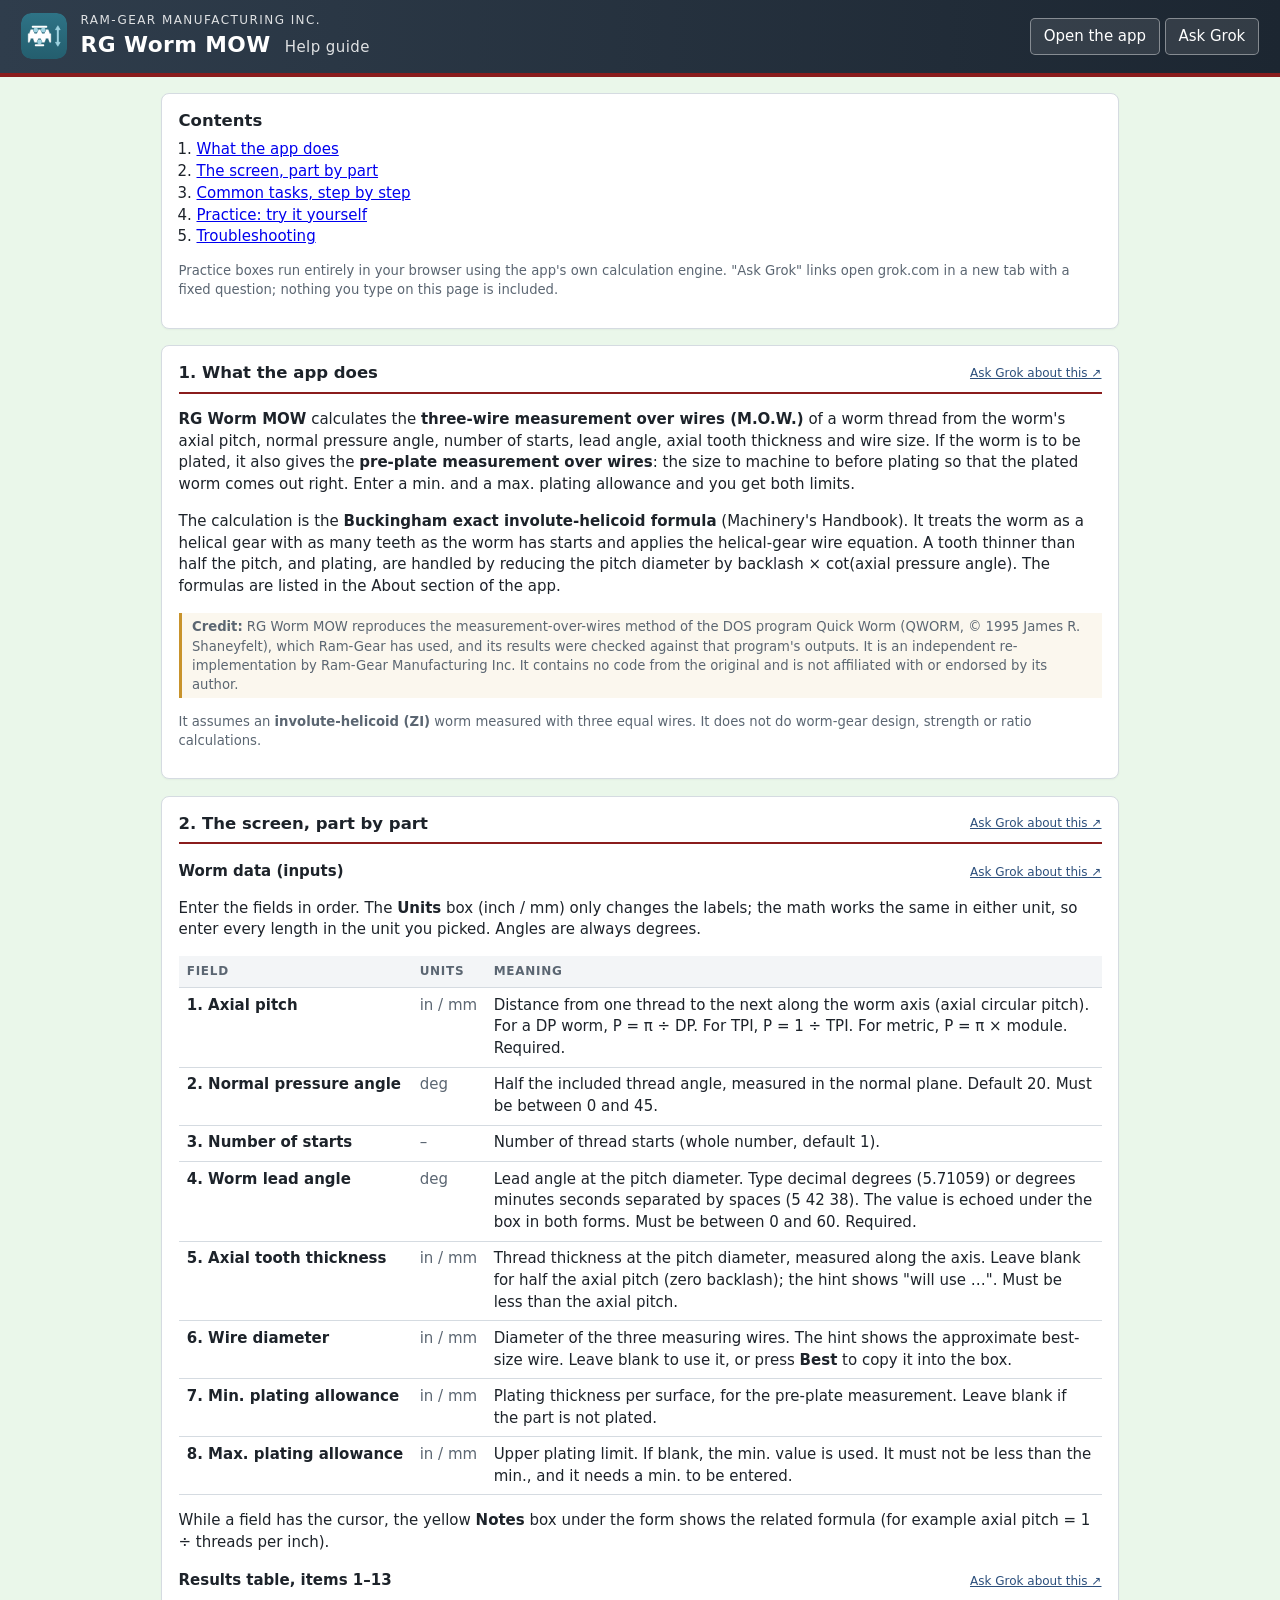
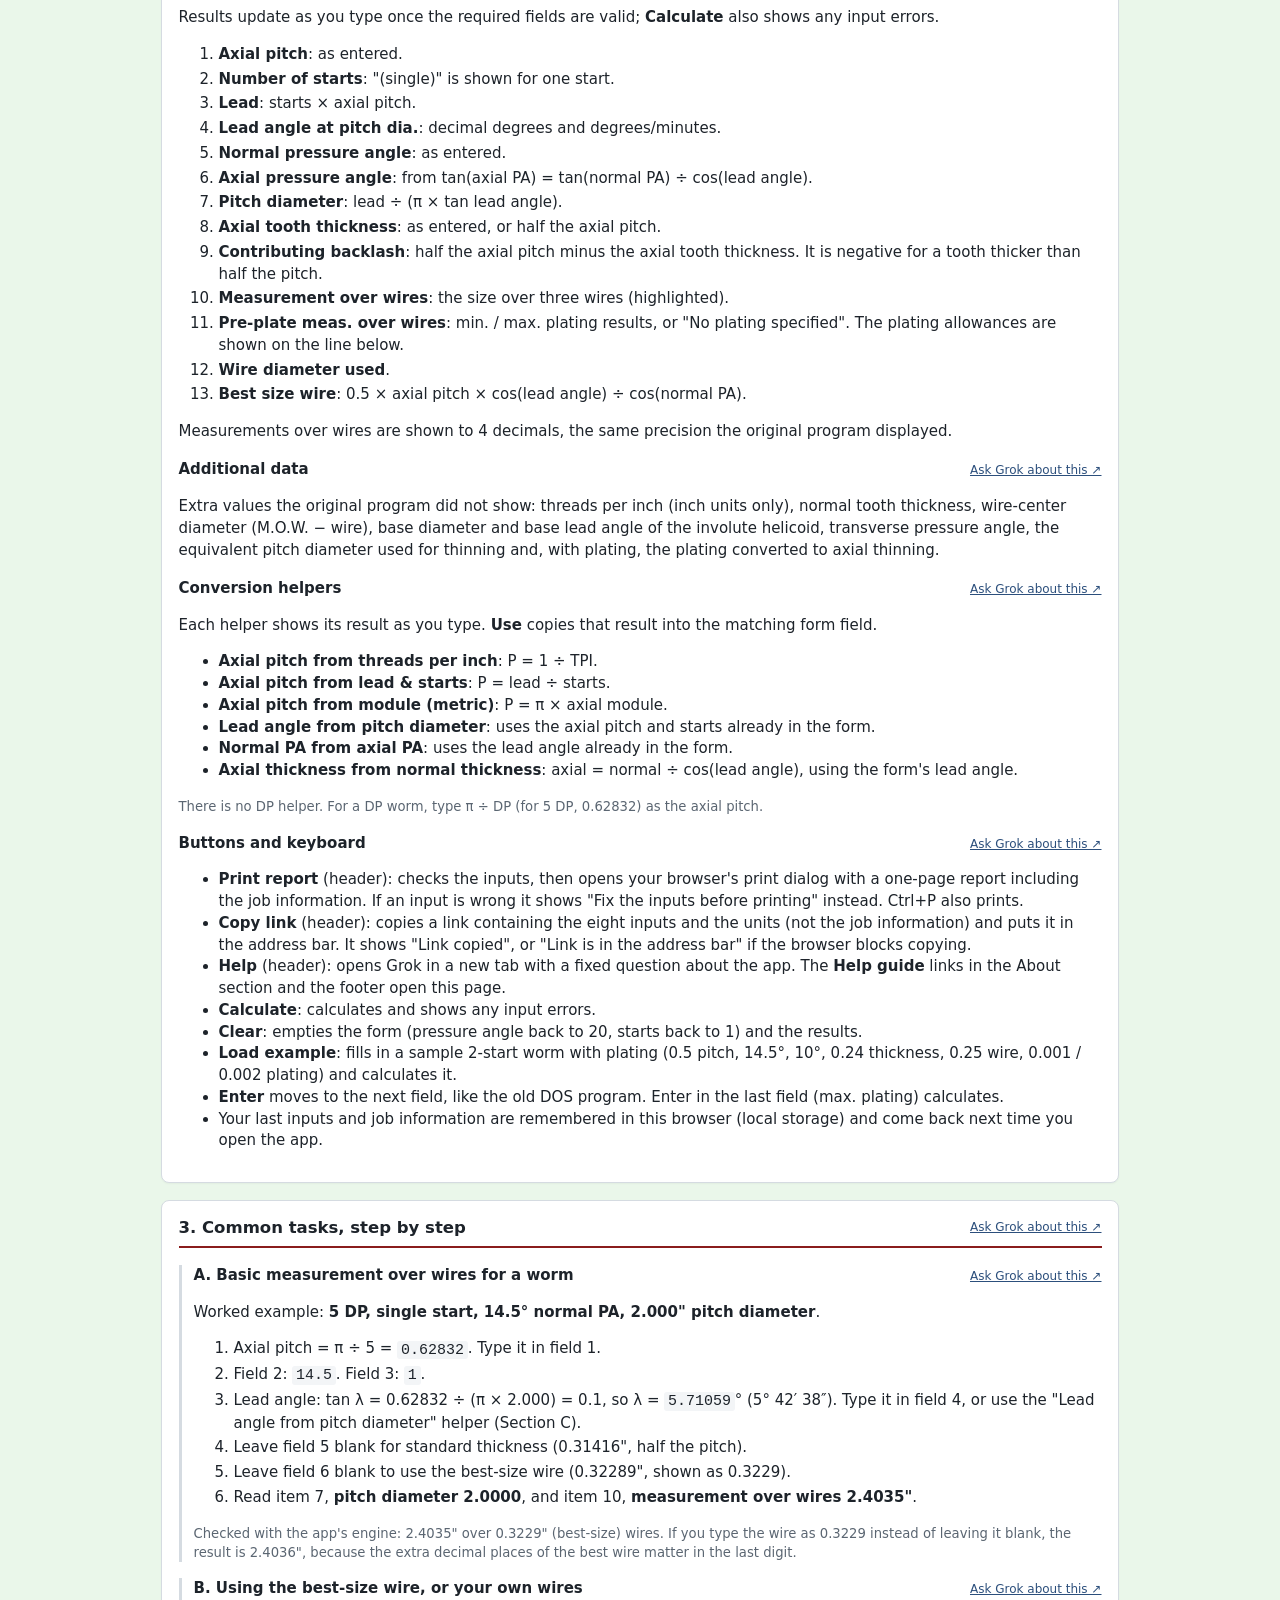
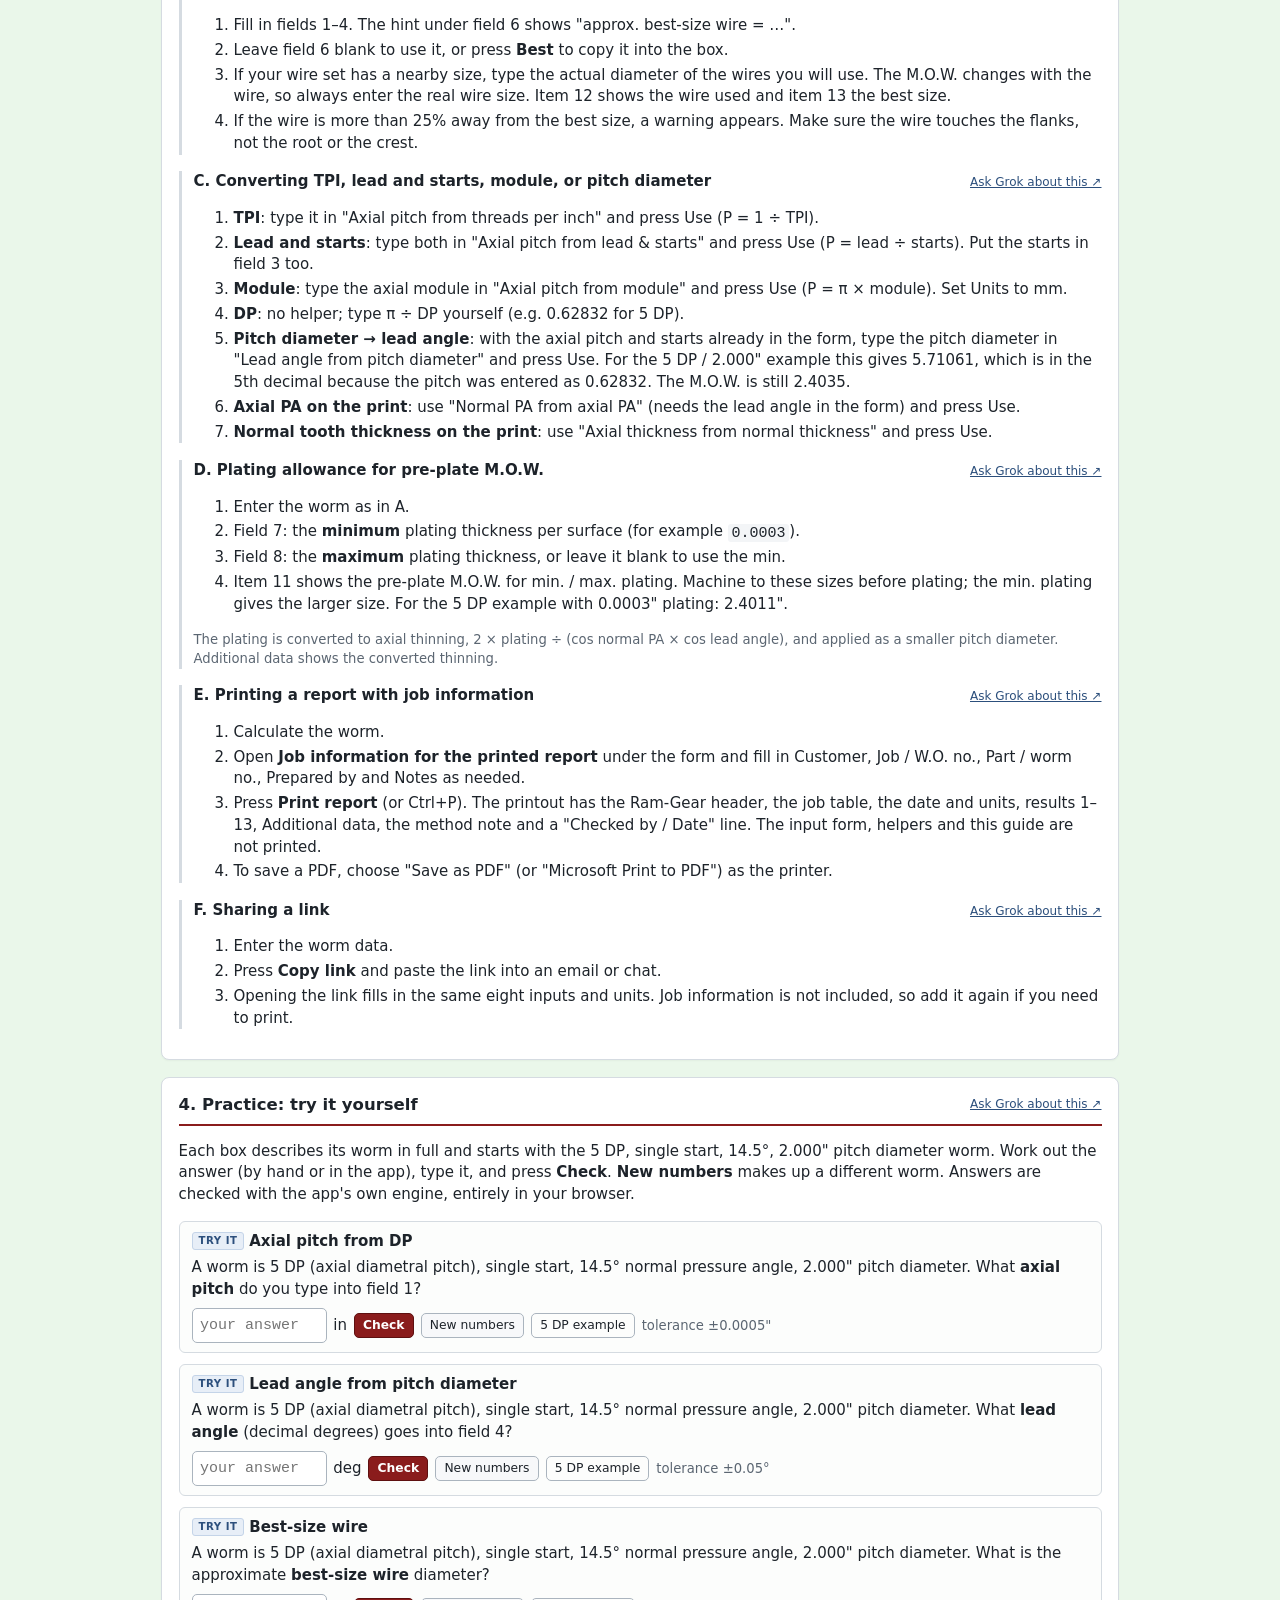
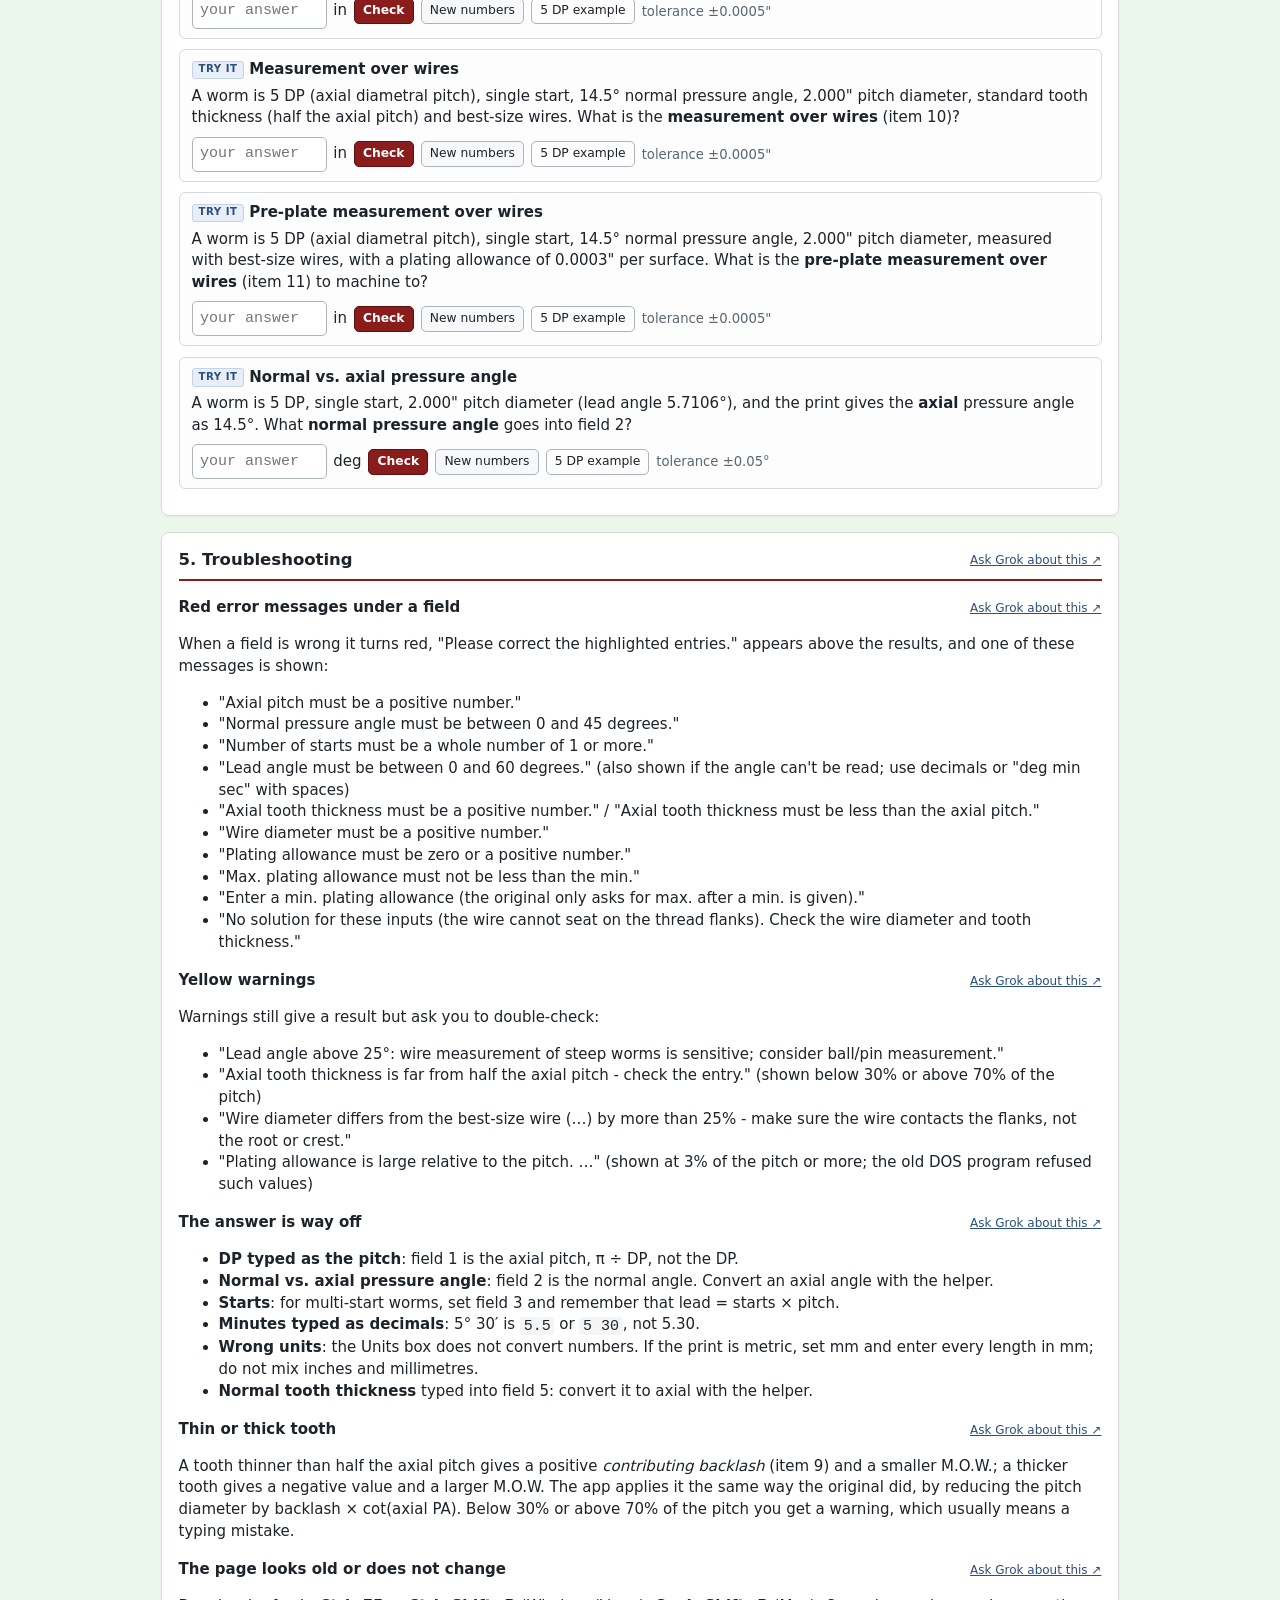
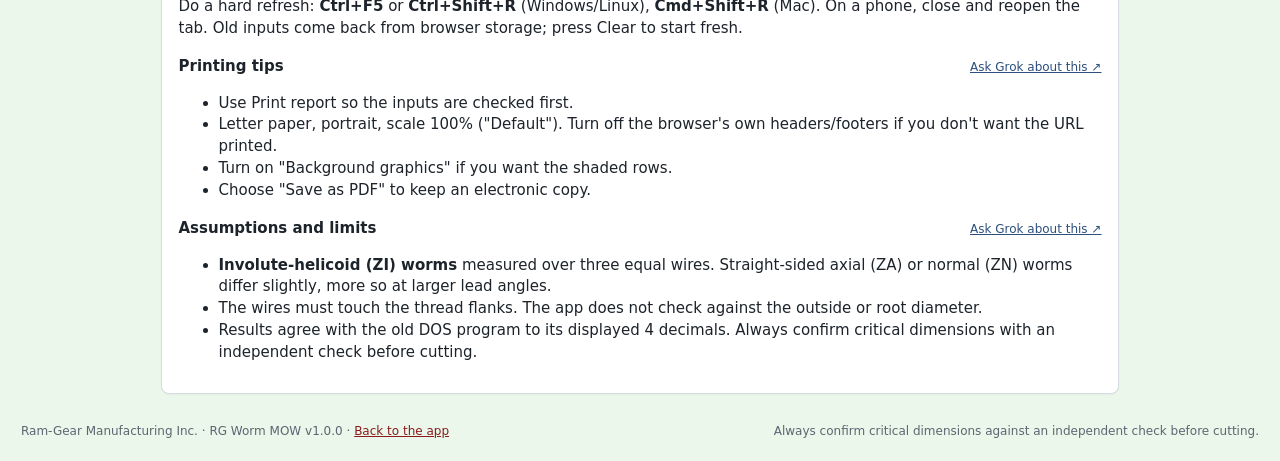
==== help.html @ 65b1b045 "Add help.html guide with Try-it practice boxes and per-section Ask Grok links; link Help guide from " ====
<!DOCTYPE html>
<html lang="en">
<head>
<meta charset="utf-8">
<meta name="viewport" content="width=device-width, initial-scale=1">
<title>Help guide – RG Worm MOW | Ram-Gear Manufacturing</title>
<meta name="description" content="How to use RG Worm MOW: three-wire measurement over wires and pre-plate measurement over wires for worm threads.">
<link rel="icon" type="image/svg+xml" href="img/rg-worm-mow.svg">
<link rel="icon" type="image/png" sizes="64x64" href="img/rg-worm-mow-64.png">
<link rel="apple-touch-icon" href="img/rg-worm-mow-192.png">
<link rel="stylesheet" href="css/style.css">
</head>
<body class="helppage">
<header class="site-header">
  <div class="brand">
    <img class="app-icon" src="img/rg-worm-mow.svg" width="46" height="46" alt="RG Worm MOW icon">
    <div>
      <div class="company">Ram-Gear Manufacturing Inc.</div>
      <h1>RG Worm MOW <span class="sub">Help guide</span></h1>
    </div>
  </div>
  <nav class="header-actions">
    <a class="btn" href="index.html">Open the app</a>
    <a class="btn btn-ghost" id="btnHelp" href="https://grok.com/?q=I%27m%20using%20Ram-Gear%27s%20RG%20Worm%20MOW%2C%20a%20browser%20rebuild%20of%20the%20old%20DOS%20program%20QWORM%20%28Quick%20Worm%29%20that%20calculates%20the%20three-wire%20measurement%20over%20wires%20for%20worm%20threads.%20Please%20read%20https%3A%2F%2Fram-gear.github.io%2Frg-worm-mow%2Fhelp.html%20first%2C%20then%20give%20me%20pointers%20on%20how%20to%20use%20it." target="_blank" rel="noopener" title="Ask Grok how to use RG Worm MOW (opens in a new tab)">Ask Grok</a>
  </nav>
</header>

<main class="help-layout">
<nav class="card toc" aria-label="Contents">
  <h2>Contents</h2>
  <ol>
    <li><a href="#what">What the app does</a></li>
    <li><a href="#screen">The screen, part by part</a></li>
    <li><a href="#tasks">Common tasks, step by step</a></li>
    <li><a href="#practice">Practice: try it yourself</a></li>
    <li><a href="#trouble">Troubleshooting</a></li>
  </ol>
  <p class="muted">Practice boxes run entirely in your browser using the app's own calculation engine. "Ask Grok" links open grok.com in a new tab with a fixed question; nothing you type on this page is included.</p>
</nav>

<section class="card" id="what">
  <div class="card-head"><h2>1. What the app does</h2><a class="askgrok" href="https://grok.com/?q=In%20Ram-Gear%27s%20RG%20Worm%20MOW%20worm%20thread%20measurement-over-wires%20app%2C%20what%20does%20the%20app%20calculate%2C%20and%20when%20would%20a%20gearbox%20repair%20shop%20use%20three-wire%20measurement%20over%20wires%20for%20a%20worm%3F%20Please%20read%20https%3A%2F%2Fram-gear.github.io%2Frg-worm-mow%2Fhelp.html%20first." target="_blank" rel="noopener" title="Opens Grok in a new tab with a question about this section. No data from this page is sent.">Ask Grok about this ↗</a></div>
  <p><strong>RG Worm MOW</strong> calculates the <strong>three-wire measurement over wires (M.O.W.)</strong> of a worm thread
    from the worm's axial pitch, normal pressure angle, number of starts, lead angle, axial tooth thickness and wire size.
    If the worm is to be plated, it also gives the <strong>pre-plate measurement over wires</strong>: the size to machine to
    before plating so that the plated worm comes out right. Enter a min. and a max. plating allowance and you get both limits.</p>
  <p>The calculation is the <strong>Buckingham exact involute-helicoid formula</strong> (Machinery's Handbook). It treats the worm as a helical gear
    with as many teeth as the worm has starts and applies the helical-gear wire equation. A tooth thinner than half the pitch, and plating, are handled
    by reducing the pitch diameter by backlash × cot(axial pressure angle). The formulas are listed in the About section of the app.</p>
  <p class="attrib"><strong>Credit:</strong> RG Worm MOW reproduces the measurement-over-wires method of the DOS program
    Quick Worm (QWORM, © 1995 James R. Shaneyfelt), which Ram-Gear has used, and its results were checked against that program's outputs.
    It is an independent re-implementation by Ram-Gear Manufacturing Inc. It contains no code from the original and is not affiliated with or endorsed by its author.</p>
  <p class="muted">It assumes an <strong>involute-helicoid (ZI)</strong> worm measured with three equal wires. It does not do worm-gear design, strength or ratio calculations.</p>
</section>

<section class="card" id="screen">
  <div class="card-head"><h2>2. The screen, part by part</h2><a class="askgrok" href="https://grok.com/?q=In%20Ram-Gear%27s%20RG%20Worm%20MOW%20worm%20thread%20measurement-over-wires%20app%2C%20can%20you%20walk%20me%20through%20the%20parts%20of%20the%20screen%3A%20the%20input%20fields%2C%20the%20results%20table%2C%20additional%20data%2C%20and%20the%20conversion%20helpers%3F%20Please%20read%20https%3A%2F%2Fram-gear.github.io%2Frg-worm-mow%2Fhelp.html%20first." target="_blank" rel="noopener" title="Opens Grok in a new tab with a question about this section. No data from this page is sent.">Ask Grok about this ↗</a></div>

  <h3>Worm data (inputs) <a class="askgrok" href="https://grok.com/?q=In%20Ram-Gear%27s%20RG%20Worm%20MOW%20worm%20thread%20measurement-over-wires%20app%2C%20what%20does%20each%20of%20the%20eight%20input%20fields%20mean%2C%20and%20what%20units%20do%20they%20use%3F%20Please%20read%20https%3A%2F%2Fram-gear.github.io%2Frg-worm-mow%2Fhelp.html%20first." target="_blank" rel="noopener" title="Opens Grok in a new tab with a question about this section. No data from this page is sent.">Ask Grok about this ↗</a></h3>
  <p>Enter the fields in order. The <strong>Units</strong> box (inch / mm) only changes the labels; the math works the same in either unit,
    so enter every length in the unit you picked. Angles are always degrees.</p>
  <table class="results helptable">
    <thead><tr><th>Field</th><th>Units</th><th>Meaning</th></tr></thead>
    <tbody>
      <tr><td>1. Axial pitch</td><td>in / mm</td><td>Distance from one thread to the next along the worm axis (axial circular pitch). For a DP worm, P = π ÷ DP. For TPI, P = 1 ÷ TPI. For metric, P = π × module. Required.</td></tr>
      <tr><td>2. Normal pressure angle</td><td>deg</td><td>Half the included thread angle, measured in the normal plane. Default 20. Must be between 0 and 45.</td></tr>
      <tr><td>3. Number of starts</td><td>–</td><td>Number of thread starts (whole number, default 1).</td></tr>
      <tr><td>4. Worm lead angle</td><td>deg</td><td>Lead angle at the pitch diameter. Type decimal degrees (5.71059) or degrees minutes seconds separated by spaces (5 42 38). The value is echoed under the box in both forms. Must be between 0 and 60. Required.</td></tr>
      <tr><td>5. Axial tooth thickness</td><td>in / mm</td><td>Thread thickness at the pitch diameter, measured along the axis. Leave blank for half the axial pitch (zero backlash); the hint shows "will use …". Must be less than the axial pitch.</td></tr>
      <tr><td>6. Wire diameter</td><td>in / mm</td><td>Diameter of the three measuring wires. The hint shows the approximate best-size wire. Leave blank to use it, or press <strong>Best</strong> to copy it into the box.</td></tr>
      <tr><td>7. Min. plating allowance</td><td>in / mm</td><td>Plating thickness per surface, for the pre-plate measurement. Leave blank if the part is not plated.</td></tr>
      <tr><td>8. Max. plating allowance</td><td>in / mm</td><td>Upper plating limit. If blank, the min. value is used. It must not be less than the min., and it needs a min. to be entered.</td></tr>
    </tbody>
  </table>
  <p>While a field has the cursor, the yellow <strong>Notes</strong> box under the form shows the related formula
    (for example axial pitch = 1 ÷ threads per inch).</p>

  <h3>Results table, items 1–13 <a class="askgrok" href="https://grok.com/?q=In%20Ram-Gear%27s%20RG%20Worm%20MOW%20worm%20thread%20measurement-over-wires%20app%2C%20what%20do%20items%201%20to%2013%20in%20the%20results%20table%20mean%2C%20especially%20contributing%20backlash%20and%20pre-plate%20measurement%20over%20wires%3F%20Please%20read%20https%3A%2F%2Fram-gear.github.io%2Frg-worm-mow%2Fhelp.html%20first." target="_blank" rel="noopener" title="Opens Grok in a new tab with a question about this section. No data from this page is sent.">Ask Grok about this ↗</a></h3>
  <p>Results update as you type once the required fields are valid; <strong>Calculate</strong> also shows any input errors.</p>
  <ol class="items">
    <li><strong>Axial pitch</strong>: as entered.</li>
    <li><strong>Number of starts</strong>: "(single)" is shown for one start.</li>
    <li><strong>Lead</strong>: starts × axial pitch.</li>
    <li><strong>Lead angle at pitch dia.</strong>: decimal degrees and degrees/minutes.</li>
    <li><strong>Normal pressure angle</strong>: as entered.</li>
    <li><strong>Axial pressure angle</strong>: from tan(axial PA) = tan(normal PA) ÷ cos(lead angle).</li>
    <li><strong>Pitch diameter</strong>: lead ÷ (π × tan lead angle).</li>
    <li><strong>Axial tooth thickness</strong>: as entered, or half the axial pitch.</li>
    <li><strong>Contributing backlash</strong>: half the axial pitch minus the axial tooth thickness. It is negative for a tooth thicker than half the pitch.</li>
    <li><strong>Measurement over wires</strong>: the size over three wires (highlighted).</li>
    <li><strong>Pre-plate meas. over wires</strong>: min. / max. plating results, or "No plating specified". The plating allowances are shown on the line below.</li>
    <li><strong>Wire diameter used</strong>.</li>
    <li><strong>Best size wire</strong>: 0.5 × axial pitch × cos(lead angle) ÷ cos(normal PA).</li>
  </ol>
  <p>Measurements over wires are shown to 4 decimals, the same precision the original program displayed.</p>

  <h3>Additional data <a class="askgrok" href="https://grok.com/?q=In%20Ram-Gear%27s%20RG%20Worm%20MOW%20worm%20thread%20measurement-over-wires%20app%2C%20what%20are%20the%20values%20in%20the%20Additional%20data%20table%2C%20such%20as%20base%20diameter%2C%20base%20lead%20angle%20and%20wire-center%20diameter%2C%20used%20for%3F%20Please%20read%20https%3A%2F%2Fram-gear.github.io%2Frg-worm-mow%2Fhelp.html%20first." target="_blank" rel="noopener" title="Opens Grok in a new tab with a question about this section. No data from this page is sent.">Ask Grok about this ↗</a></h3>
  <p>Extra values the original program did not show: threads per inch (inch units only), normal tooth thickness, wire-center
    diameter (M.O.W. − wire), base diameter and base lead angle of the involute helicoid, transverse pressure angle, the equivalent
    pitch diameter used for thinning and, with plating, the plating converted to axial thinning.</p>

  <h3>Conversion helpers <a class="askgrok" href="https://grok.com/?q=In%20Ram-Gear%27s%20RG%20Worm%20MOW%20worm%20thread%20measurement-over-wires%20app%2C%20how%20do%20I%20use%20the%20conversion%20helpers%20to%20get%20axial%20pitch%20from%20TPI%2C%20lead%20and%20starts%2C%20or%20module%2C%20and%20lead%20angle%20from%20pitch%20diameter%3F%20Please%20read%20https%3A%2F%2Fram-gear.github.io%2Frg-worm-mow%2Fhelp.html%20first." target="_blank" rel="noopener" title="Opens Grok in a new tab with a question about this section. No data from this page is sent.">Ask Grok about this ↗</a></h3>
  <p>Each helper shows its result as you type. <strong>Use</strong> copies that result into the matching form field.</p>
  <ul>
    <li><strong>Axial pitch from threads per inch</strong>: P = 1 ÷ TPI.</li>
    <li><strong>Axial pitch from lead &amp; starts</strong>: P = lead ÷ starts.</li>
    <li><strong>Axial pitch from module (metric)</strong>: P = π × axial module.</li>
    <li><strong>Lead angle from pitch diameter</strong>: uses the axial pitch and starts already in the form.</li>
    <li><strong>Normal PA from axial PA</strong>: uses the lead angle already in the form.</li>
    <li><strong>Axial thickness from normal thickness</strong>: axial = normal ÷ cos(lead angle), using the form's lead angle.</li>
  </ul>
  <p class="muted">There is no DP helper. For a DP worm, type π ÷ DP (for 5 DP, 0.62832) as the axial pitch.</p>

  <h3>Buttons and keyboard <a class="askgrok" href="https://grok.com/?q=In%20Ram-Gear%27s%20RG%20Worm%20MOW%20worm%20thread%20measurement-over-wires%20app%2C%20what%20do%20the%20Print%20report%2C%20Copy%20link%2C%20Help%2C%20Clear%20and%20Load%20example%20buttons%20do%2C%20and%20how%20does%20the%20Enter%20key%20work%3F%20Please%20read%20https%3A%2F%2Fram-gear.github.io%2Frg-worm-mow%2Fhelp.html%20first." target="_blank" rel="noopener" title="Opens Grok in a new tab with a question about this section. No data from this page is sent.">Ask Grok about this ↗</a></h3>
  <ul>
    <li><strong>Print report</strong> (header): checks the inputs, then opens your browser's print dialog with a one-page report
      including the job information. If an input is wrong it shows "Fix the inputs before printing" instead. Ctrl+P also prints.</li>
    <li><strong>Copy link</strong> (header): copies a link containing the eight inputs and the units (not the job information) and
      puts it in the address bar. It shows "Link copied", or "Link is in the address bar" if the browser blocks copying.</li>
    <li><strong>Help</strong> (header): opens Grok in a new tab with a fixed question about the app. The <strong>Help guide</strong> links
      in the About section and the footer open this page.</li>
    <li><strong>Calculate</strong>: calculates and shows any input errors.</li>
    <li><strong>Clear</strong>: empties the form (pressure angle back to 20, starts back to 1) and the results.</li>
    <li><strong>Load example</strong>: fills in a sample 2-start worm with plating (0.5 pitch, 14.5°, 10°, 0.24 thickness, 0.25 wire,
      0.001 / 0.002 plating) and calculates it.</li>
    <li><strong>Enter</strong> moves to the next field, like the old DOS program. Enter in the last field (max. plating) calculates.</li>
    <li>Your last inputs and job information are remembered in this browser (local storage) and come back next time you open the app.</li>
  </ul>
</section>

<section class="card" id="tasks">
  <div class="card-head"><h2>3. Common tasks, step by step</h2><a class="askgrok" href="https://grok.com/?q=In%20Ram-Gear%27s%20RG%20Worm%20MOW%20worm%20thread%20measurement-over-wires%20app%2C%20what%20are%20the%20usual%20step-by-step%20workflows%20for%20checking%20a%20worm%20thread%20size%20over%20wires%3F%20Please%20read%20https%3A%2F%2Fram-gear.github.io%2Frg-worm-mow%2Fhelp.html%20first." target="_blank" rel="noopener" title="Opens Grok in a new tab with a question about this section. No data from this page is sent.">Ask Grok about this ↗</a></div>

  <div class="step"><h3>A. Basic measurement over wires for a worm <a class="askgrok" href="https://grok.com/?q=In%20Ram-Gear%27s%20RG%20Worm%20MOW%20worm%20thread%20measurement-over-wires%20app%2C%20how%20do%20I%20get%20the%20basic%20measurement%20over%20wires%20for%20a%20worm%2C%20step%20by%20step%2C%20using%20the%205%20DP%20single%20start%2014.5%20degree%202.000%20inch%20pitch%20diameter%20example%3F%20Please%20read%20https%3A%2F%2Fram-gear.github.io%2Frg-worm-mow%2Fhelp.html%20first." target="_blank" rel="noopener" title="Opens Grok in a new tab with a question about this section. No data from this page is sent.">Ask Grok about this ↗</a></h3>
  <p>Worked example: <strong>5 DP, single start, 14.5° normal PA, 2.000" pitch diameter</strong>.</p>
  <ol>
    <li>Axial pitch = π ÷ 5 = <code>0.62832</code>. Type it in field 1.</li>
    <li>Field 2: <code>14.5</code>. Field 3: <code>1</code>.</li>
    <li>Lead angle: tan λ = 0.62832 ÷ (π × 2.000) = 0.1, so λ = <code>5.71059</code>° (5° 42′ 38″). Type it in field 4, or use the
      "Lead angle from pitch diameter" helper (Section C).</li>
    <li>Leave field 5 blank for standard thickness (0.31416", half the pitch).</li>
    <li>Leave field 6 blank to use the best-size wire (0.32289", shown as 0.3229).</li>
    <li>Read item 7, <strong>pitch diameter 2.0000</strong>, and item 10, <strong>measurement over wires 2.4035"</strong>.</li>
  </ol>
  <p class="muted">Checked with the app's engine: 2.4035" over 0.3229" (best-size) wires. If you type the wire as 0.3229 instead of leaving it blank,
    the result is 2.4036", because the extra decimal places of the best wire matter in the last digit.</p></div>

  <div class="step"><h3>B. Using the best-size wire, or your own wires <a class="askgrok" href="https://grok.com/?q=In%20Ram-Gear%27s%20RG%20Worm%20MOW%20worm%20thread%20measurement-over-wires%20app%2C%20what%20is%20the%20best-size%20wire%20for%20a%20worm%2C%20and%20what%20should%20I%20do%20if%20my%20wire%20set%20does%20not%20have%20that%20exact%20size%3F%20Please%20read%20https%3A%2F%2Fram-gear.github.io%2Frg-worm-mow%2Fhelp.html%20first." target="_blank" rel="noopener" title="Opens Grok in a new tab with a question about this section. No data from this page is sent.">Ask Grok about this ↗</a></h3>
  <ol>
    <li>Fill in fields 1–4. The hint under field 6 shows "approx. best-size wire = …".</li>
    <li>Leave field 6 blank to use it, or press <strong>Best</strong> to copy it into the box.</li>
    <li>If your wire set has a nearby size, type the actual diameter of the wires you will use. The M.O.W. changes with the wire, so always enter
      the real wire size. Item 12 shows the wire used and item 13 the best size.</li>
    <li>If the wire is more than 25% away from the best size, a warning appears. Make sure the wire touches the flanks, not the root or the crest.</li>
  </ol></div>

  <div class="step"><h3>C. Converting TPI, lead and starts, module, or pitch diameter <a class="askgrok" href="https://grok.com/?q=In%20Ram-Gear%27s%20RG%20Worm%20MOW%20worm%20thread%20measurement-over-wires%20app%2C%20how%20do%20I%20convert%20threads%20per%20inch%2C%20lead%20and%20starts%2C%20module%2C%20or%20pitch%20diameter%20into%20the%20axial%20pitch%20and%20lead%20angle%20the%20app%20needs%3F%20Please%20read%20https%3A%2F%2Fram-gear.github.io%2Frg-worm-mow%2Fhelp.html%20first." target="_blank" rel="noopener" title="Opens Grok in a new tab with a question about this section. No data from this page is sent.">Ask Grok about this ↗</a></h3>
  <ol>
    <li><strong>TPI</strong>: type it in "Axial pitch from threads per inch" and press Use (P = 1 ÷ TPI).</li>
    <li><strong>Lead and starts</strong>: type both in "Axial pitch from lead &amp; starts" and press Use (P = lead ÷ starts). Put the starts in field 3 too.</li>
    <li><strong>Module</strong>: type the axial module in "Axial pitch from module" and press Use (P = π × module). Set Units to mm.</li>
    <li><strong>DP</strong>: no helper; type π ÷ DP yourself (e.g. 0.62832 for 5 DP).</li>
    <li><strong>Pitch diameter → lead angle</strong>: with the axial pitch and starts already in the form, type the pitch diameter in
      "Lead angle from pitch diameter" and press Use. For the 5 DP / 2.000" example this gives 5.71061, which is in the 5th decimal
      because the pitch was entered as 0.62832. The M.O.W. is still 2.4035.</li>
    <li><strong>Axial PA on the print</strong>: use "Normal PA from axial PA" (needs the lead angle in the form) and press Use.</li>
    <li><strong>Normal tooth thickness on the print</strong>: use "Axial thickness from normal thickness" and press Use.</li>
  </ol></div>

  <div class="step"><h3>D. Plating allowance for pre-plate M.O.W. <a class="askgrok" href="https://grok.com/?q=In%20Ram-Gear%27s%20RG%20Worm%20MOW%20worm%20thread%20measurement-over-wires%20app%2C%20how%20do%20I%20enter%20a%20plating%20allowance%20to%20get%20the%20pre-plate%20measurement%20over%20wires%2C%20and%20what%20does%20the%20min%20and%20max%20plating%20mean%3F%20Please%20read%20https%3A%2F%2Fram-gear.github.io%2Frg-worm-mow%2Fhelp.html%20first." target="_blank" rel="noopener" title="Opens Grok in a new tab with a question about this section. No data from this page is sent.">Ask Grok about this ↗</a></h3>
  <ol>
    <li>Enter the worm as in A.</li>
    <li>Field 7: the <strong>minimum</strong> plating thickness per surface (for example <code>0.0003</code>).</li>
    <li>Field 8: the <strong>maximum</strong> plating thickness, or leave it blank to use the min.</li>
    <li>Item 11 shows the pre-plate M.O.W. for min. / max. plating. Machine to these sizes before plating; the min. plating gives the larger size.
      For the 5 DP example with 0.0003" plating: 2.4011".</li>
  </ol>
  <p class="muted">The plating is converted to axial thinning, 2 × plating ÷ (cos normal PA × cos lead angle), and applied as a smaller pitch diameter.
    Additional data shows the converted thinning.</p></div>

  <div class="step"><h3>E. Printing a report with job information <a class="askgrok" href="https://grok.com/?q=In%20Ram-Gear%27s%20RG%20Worm%20MOW%20worm%20thread%20measurement-over-wires%20app%2C%20how%20do%20I%20print%20a%20one-page%20report%20with%20the%20customer%2C%20job%20number%20and%20part%20number%20filled%20in%3F%20Please%20read%20https%3A%2F%2Fram-gear.github.io%2Frg-worm-mow%2Fhelp.html%20first." target="_blank" rel="noopener" title="Opens Grok in a new tab with a question about this section. No data from this page is sent.">Ask Grok about this ↗</a></h3>
  <ol>
    <li>Calculate the worm.</li>
    <li>Open <strong>Job information for the printed report</strong> under the form and fill in Customer, Job / W.O. no., Part / worm no.,
      Prepared by and Notes as needed.</li>
    <li>Press <strong>Print report</strong> (or Ctrl+P). The printout has the Ram-Gear header, the job table, the date and units, results 1–13,
      Additional data, the method note and a "Checked by / Date" line. The input form, helpers and this guide are not printed.</li>
    <li>To save a PDF, choose "Save as PDF" (or "Microsoft Print to PDF") as the printer.</li>
  </ol></div>

  <div class="step"><h3>F. Sharing a link <a class="askgrok" href="https://grok.com/?q=In%20Ram-Gear%27s%20RG%20Worm%20MOW%20worm%20thread%20measurement-over-wires%20app%2C%20how%20do%20I%20share%20a%20calculation%20with%20someone%20using%20Copy%20link%2C%20and%20what%20does%20the%20link%20contain%3F%20Please%20read%20https%3A%2F%2Fram-gear.github.io%2Frg-worm-mow%2Fhelp.html%20first." target="_blank" rel="noopener" title="Opens Grok in a new tab with a question about this section. No data from this page is sent.">Ask Grok about this ↗</a></h3>
  <ol>
    <li>Enter the worm data.</li>
    <li>Press <strong>Copy link</strong> and paste the link into an email or chat.</li>
    <li>Opening the link fills in the same eight inputs and units. Job information is not included, so add it again if you need to print.</li>
  </ol></div>
</section>

<section class="card" id="practice">
  <div class="card-head"><h2>4. Practice: try it yourself</h2><a class="askgrok" href="https://grok.com/?q=In%20Ram-Gear%27s%20RG%20Worm%20MOW%20worm%20thread%20measurement-over-wires%20app%2C%20can%20you%20give%20me%20practice%20problems%20on%20axial%20pitch%20from%20DP%2C%20lead%20angle%2C%20best-size%20wire%20and%20measurement%20over%20wires%20for%20worm%20threads%2C%20and%20explain%20the%20common%20mistakes%3F%20Please%20read%20https%3A%2F%2Fram-gear.github.io%2Frg-worm-mow%2Fhelp.html%20first." target="_blank" rel="noopener" title="Opens Grok in a new tab with a question about this section. No data from this page is sent.">Ask Grok about this ↗</a></div>
  <p>Each box describes its worm in full and starts with the 5 DP, single start, 14.5°, 2.000" pitch diameter worm. Work out the answer (by hand or in the app), type it, and press
    <strong>Check</strong>. <strong>New numbers</strong> makes up a different worm. Answers are checked with the app's own engine, entirely in your browser.</p>
  <div class="tryit" data-ex="pitch">
  <div class="tryhead"><span class="tag tag-new">Try it</span> <strong>Axial pitch from DP</strong></div>
  <p class="tq"></p>
  <div class="trow"><input inputmode="decimal" aria-label="Your answer for: Axial pitch from DP" placeholder="your answer"><span class="tunit"></span>
    <button type="button" class="btn btn-primary btn-small tcheck">Check</button>
    <button type="button" class="btn btn-small tnew" title="Make up a different worm">New numbers</button>
    <button type="button" class="btn btn-ghost btn-small treset" title="Back to the 5 DP example">5 DP example</button>
    <span class="muted">tolerance <span class="ttol"></span></span></div>
  <div class="tresult" aria-live="polite"></div>
</div>
  <div class="tryit" data-ex="lead">
  <div class="tryhead"><span class="tag tag-new">Try it</span> <strong>Lead angle from pitch diameter</strong></div>
  <p class="tq"></p>
  <div class="trow"><input inputmode="decimal" aria-label="Your answer for: Lead angle from pitch diameter" placeholder="your answer"><span class="tunit"></span>
    <button type="button" class="btn btn-primary btn-small tcheck">Check</button>
    <button type="button" class="btn btn-small tnew" title="Make up a different worm">New numbers</button>
    <button type="button" class="btn btn-ghost btn-small treset" title="Back to the 5 DP example">5 DP example</button>
    <span class="muted">tolerance <span class="ttol"></span></span></div>
  <div class="tresult" aria-live="polite"></div>
</div>
  <div class="tryit" data-ex="wire">
  <div class="tryhead"><span class="tag tag-new">Try it</span> <strong>Best-size wire</strong></div>
  <p class="tq"></p>
  <div class="trow"><input inputmode="decimal" aria-label="Your answer for: Best-size wire" placeholder="your answer"><span class="tunit"></span>
    <button type="button" class="btn btn-primary btn-small tcheck">Check</button>
    <button type="button" class="btn btn-small tnew" title="Make up a different worm">New numbers</button>
    <button type="button" class="btn btn-ghost btn-small treset" title="Back to the 5 DP example">5 DP example</button>
    <span class="muted">tolerance <span class="ttol"></span></span></div>
  <div class="tresult" aria-live="polite"></div>
</div>
  <div class="tryit" data-ex="mow">
  <div class="tryhead"><span class="tag tag-new">Try it</span> <strong>Measurement over wires</strong></div>
  <p class="tq"></p>
  <div class="trow"><input inputmode="decimal" aria-label="Your answer for: Measurement over wires" placeholder="your answer"><span class="tunit"></span>
    <button type="button" class="btn btn-primary btn-small tcheck">Check</button>
    <button type="button" class="btn btn-small tnew" title="Make up a different worm">New numbers</button>
    <button type="button" class="btn btn-ghost btn-small treset" title="Back to the 5 DP example">5 DP example</button>
    <span class="muted">tolerance <span class="ttol"></span></span></div>
  <div class="tresult" aria-live="polite"></div>
</div>
  <div class="tryit" data-ex="pre">
  <div class="tryhead"><span class="tag tag-new">Try it</span> <strong>Pre-plate measurement over wires</strong></div>
  <p class="tq"></p>
  <div class="trow"><input inputmode="decimal" aria-label="Your answer for: Pre-plate measurement over wires" placeholder="your answer"><span class="tunit"></span>
    <button type="button" class="btn btn-primary btn-small tcheck">Check</button>
    <button type="button" class="btn btn-small tnew" title="Make up a different worm">New numbers</button>
    <button type="button" class="btn btn-ghost btn-small treset" title="Back to the 5 DP example">5 DP example</button>
    <span class="muted">tolerance <span class="ttol"></span></span></div>
  <div class="tresult" aria-live="polite"></div>
</div>
  <div class="tryit" data-ex="npa">
  <div class="tryhead"><span class="tag tag-new">Try it</span> <strong>Normal vs. axial pressure angle</strong></div>
  <p class="tq"></p>
  <div class="trow"><input inputmode="decimal" aria-label="Your answer for: Normal vs. axial pressure angle" placeholder="your answer"><span class="tunit"></span>
    <button type="button" class="btn btn-primary btn-small tcheck">Check</button>
    <button type="button" class="btn btn-small tnew" title="Make up a different worm">New numbers</button>
    <button type="button" class="btn btn-ghost btn-small treset" title="Back to the 5 DP example">5 DP example</button>
    <span class="muted">tolerance <span class="ttol"></span></span></div>
  <div class="tresult" aria-live="polite"></div>
</div>
</section>

<section class="card" id="trouble">
  <div class="card-head"><h2>5. Troubleshooting</h2><a class="askgrok" href="https://grok.com/?q=In%20Ram-Gear%27s%20RG%20Worm%20MOW%20worm%20thread%20measurement-over-wires%20app%2C%20my%20result%20looks%20wrong%20or%20I%20am%20getting%20an%20error.%20What%20should%20I%20check%3F%20Please%20read%20https%3A%2F%2Fram-gear.github.io%2Frg-worm-mow%2Fhelp.html%20first." target="_blank" rel="noopener" title="Opens Grok in a new tab with a question about this section. No data from this page is sent.">Ask Grok about this ↗</a></div>

  <h3>Red error messages under a field <a class="askgrok" href="https://grok.com/?q=In%20Ram-Gear%27s%20RG%20Worm%20MOW%20worm%20thread%20measurement-over-wires%20app%2C%20what%20do%20the%20red%20validation%20error%20messages%20mean%20and%20how%20do%20I%20fix%20them%3F%20Please%20read%20https%3A%2F%2Fram-gear.github.io%2Frg-worm-mow%2Fhelp.html%20first." target="_blank" rel="noopener" title="Opens Grok in a new tab with a question about this section. No data from this page is sent.">Ask Grok about this ↗</a></h3>
  <p>When a field is wrong it turns red, "Please correct the highlighted entries." appears above the results, and one of these messages is shown:</p>
  <ul>
    <li>"Axial pitch must be a positive number."</li>
    <li>"Normal pressure angle must be between 0 and 45 degrees."</li>
    <li>"Number of starts must be a whole number of 1 or more."</li>
    <li>"Lead angle must be between 0 and 60 degrees." (also shown if the angle can't be read; use decimals or "deg min sec" with spaces)</li>
    <li>"Axial tooth thickness must be a positive number." / "Axial tooth thickness must be less than the axial pitch."</li>
    <li>"Wire diameter must be a positive number."</li>
    <li>"Plating allowance must be zero or a positive number."</li>
    <li>"Max. plating allowance must not be less than the min."</li>
    <li>"Enter a min. plating allowance (the original only asks for max. after a min. is given)."</li>
    <li>"No solution for these inputs (the wire cannot seat on the thread flanks). Check the wire diameter and tooth thickness."</li>
  </ul>

  <h3>Yellow warnings <a class="askgrok" href="https://grok.com/?q=In%20Ram-Gear%27s%20RG%20Worm%20MOW%20worm%20thread%20measurement-over-wires%20app%2C%20what%20do%20the%20yellow%20warnings%20about%20lead%20angle%2C%20tooth%20thickness%2C%20wire%20size%20and%20plating%20mean%3F%20Please%20read%20https%3A%2F%2Fram-gear.github.io%2Frg-worm-mow%2Fhelp.html%20first." target="_blank" rel="noopener" title="Opens Grok in a new tab with a question about this section. No data from this page is sent.">Ask Grok about this ↗</a></h3>
  <p>Warnings still give a result but ask you to double-check:</p>
  <ul>
    <li>"Lead angle above 25°: wire measurement of steep worms is sensitive; consider ball/pin measurement."</li>
    <li>"Axial tooth thickness is far from half the axial pitch - check the entry." (shown below 30% or above 70% of the pitch)</li>
    <li>"Wire diameter differs from the best-size wire (…) by more than 25% - make sure the wire contacts the flanks, not the root or crest."</li>
    <li>"Plating allowance is large relative to the pitch. …" (shown at 3% of the pitch or more; the old DOS program refused such values)</li>
  </ul>

  <h3>The answer is way off <a class="askgrok" href="https://grok.com/?q=In%20Ram-Gear%27s%20RG%20Worm%20MOW%20worm%20thread%20measurement-over-wires%20app%2C%20my%20measurement%20over%20wires%20is%20way%20off%20from%20the%20print.%20What%20are%20the%20common%20input%20mistakes%20such%20as%20DP%20versus%20axial%20pitch%2C%20or%20normal%20versus%20axial%20pressure%20angle%3F%20Please%20read%20https%3A%2F%2Fram-gear.github.io%2Frg-worm-mow%2Fhelp.html%20first." target="_blank" rel="noopener" title="Opens Grok in a new tab with a question about this section. No data from this page is sent.">Ask Grok about this ↗</a></h3>
  <ul>
    <li><strong>DP typed as the pitch</strong>: field 1 is the axial pitch, π ÷ DP, not the DP.</li>
    <li><strong>Normal vs. axial pressure angle</strong>: field 2 is the normal angle. Convert an axial angle with the helper.</li>
    <li><strong>Starts</strong>: for multi-start worms, set field 3 and remember that lead = starts × pitch.</li>
    <li><strong>Minutes typed as decimals</strong>: 5° 30′ is <code>5.5</code> or <code>5 30</code>, not 5.30.</li>
    <li><strong>Wrong units</strong>: the Units box does not convert numbers. If the print is metric, set mm and enter every length in mm;
      do not mix inches and millimetres.</li>
    <li><strong>Normal tooth thickness</strong> typed into field 5: convert it to axial with the helper.</li>
  </ul>

  <h3>Thin or thick tooth <a class="askgrok" href="https://grok.com/?q=In%20Ram-Gear%27s%20RG%20Worm%20MOW%20worm%20thread%20measurement-over-wires%20app%2C%20how%20does%20the%20app%20handle%20a%20tooth%20thinner%20or%20thicker%20than%20half%20the%20pitch%2C%20and%20what%20is%20contributing%20backlash%3F%20Please%20read%20https%3A%2F%2Fram-gear.github.io%2Frg-worm-mow%2Fhelp.html%20first." target="_blank" rel="noopener" title="Opens Grok in a new tab with a question about this section. No data from this page is sent.">Ask Grok about this ↗</a></h3>
  <p>A tooth thinner than half the axial pitch gives a positive <em>contributing backlash</em> (item 9) and a smaller M.O.W.; a thicker tooth gives a
    negative value and a larger M.O.W. The app applies it the same way the original did, by reducing the pitch diameter by backlash × cot(axial PA).
    Below 30% or above 70% of the pitch you get a warning, which usually means a typing mistake.</p>

  <h3>The page looks old or does not change <a class="askgrok" href="https://grok.com/?q=In%20Ram-Gear%27s%20RG%20Worm%20MOW%20worm%20thread%20measurement-over-wires%20app%2C%20the%20page%20looks%20outdated%20after%20an%20update.%20How%20do%20I%20do%20a%20hard%20refresh%3F%20Please%20read%20https%3A%2F%2Fram-gear.github.io%2Frg-worm-mow%2Fhelp.html%20first." target="_blank" rel="noopener" title="Opens Grok in a new tab with a question about this section. No data from this page is sent.">Ask Grok about this ↗</a></h3>
  <p>Do a hard refresh: <strong>Ctrl+F5</strong> or <strong>Ctrl+Shift+R</strong> (Windows/Linux), <strong>Cmd+Shift+R</strong> (Mac). On a phone, close and reopen the tab.
    Old inputs come back from browser storage; press Clear to start fresh.</p>

  <h3>Printing tips <a class="askgrok" href="https://grok.com/?q=In%20Ram-Gear%27s%20RG%20Worm%20MOW%20worm%20thread%20measurement-over-wires%20app%2C%20how%20do%20I%20get%20a%20clean%20one-page%20printout%20or%20PDF%20of%20the%20report%3F%20Please%20read%20https%3A%2F%2Fram-gear.github.io%2Frg-worm-mow%2Fhelp.html%20first." target="_blank" rel="noopener" title="Opens Grok in a new tab with a question about this section. No data from this page is sent.">Ask Grok about this ↗</a></h3>
  <ul>
    <li>Use Print report so the inputs are checked first.</li>
    <li>Letter paper, portrait, scale 100% ("Default"). Turn off the browser's own headers/footers if you don't want the URL printed.</li>
    <li>Turn on "Background graphics" if you want the shaded rows.</li>
    <li>Choose "Save as PDF" to keep an electronic copy.</li>
  </ul>

  <h3>Assumptions and limits <a class="askgrok" href="https://grok.com/?q=In%20Ram-Gear%27s%20RG%20Worm%20MOW%20worm%20thread%20measurement-over-wires%20app%2C%20what%20are%20the%20assumptions%20and%20limits%20of%20the%20measurement%20over%20wires%20calculation%2C%20such%20as%20involute%20helicoid%20ZI%20worms%20versus%20ZA%20or%20ZN%20worms%3F%20Please%20read%20https%3A%2F%2Fram-gear.github.io%2Frg-worm-mow%2Fhelp.html%20first." target="_blank" rel="noopener" title="Opens Grok in a new tab with a question about this section. No data from this page is sent.">Ask Grok about this ↗</a></h3>
  <ul>
    <li><strong>Involute-helicoid (ZI) worms</strong> measured over three equal wires. Straight-sided axial (ZA) or normal (ZN) worms differ slightly,
      more so at larger lead angles.</li>
    <li>The wires must touch the thread flanks. The app does not check against the outside or root diameter.</li>
    <li>Results agree with the old DOS program to its displayed 4 decimals. Always confirm critical dimensions with an independent check before cutting.</li>
  </ul>
</section>
</main>

<footer class="site-footer">
  <span>Ram-Gear Manufacturing Inc. · RG Worm MOW v<span id="ver"></span> · <a href="index.html">Back to the app</a></span>
  <span>Always confirm critical dimensions against an independent check before cutting.</span>
</footer>
<script src="js/rgworm-engine.js"></script>
<script src="js/help.js"></script>
</body>
</html>
---- css/style.css ----
:root{
  --ink:#1d232a; --muted:#5b6672; --line:#d5dbe1; --bg:#EAF7EA; --card:#fff;
  --brand:#8a1c1c; --brand-dark:#5e1010; --steel:#2f3d4c; --accent:#c8932c;
  --ok:#256b3a; --warn:#8a5a00; --err:#a11d1d;
  --mono: "SFMono-Regular", Consolas, "Liberation Mono", Menlo, monospace;
}
*{box-sizing:border-box}
html,body{margin:0;background:var(--bg);color:var(--ink);font:15px/1.45 system-ui,-apple-system,"Segoe UI",Roboto,Arial,sans-serif}
.site-header{display:flex;justify-content:space-between;align-items:center;gap:1rem;flex-wrap:wrap;
  padding:.8rem 1.4rem;background:linear-gradient(90deg,var(--steel),#1c2631);color:#fff;border-bottom:4px solid var(--brand)}
.brand{display:flex;align-items:center;gap:.9rem}
.logo{width:46px;height:46px;border-radius:6px;background:var(--brand);color:#fff;display:grid;place-items:center;
  font-weight:800;letter-spacing:.5px;font-size:1.1rem;border:2px solid var(--accent)}
.company{font-size:.8rem;text-transform:uppercase;letter-spacing:.12em;opacity:.85}
h1{margin:0;font-size:1.45rem;letter-spacing:.02em}
h1 .sub{font-weight:400;font-size:1rem;opacity:.85;margin-left:.4rem}
h2{font-size:1.1rem;margin:0}
h3{font-size:1rem}
.layout{display:grid;grid-template-columns:minmax(330px,440px) 1fr;gap:1.1rem;padding:1.1rem 1.4rem;max-width:1400px;margin:0 auto}
#tools,#docs{grid-column:1 / -1}
.card{background:var(--card);border:1px solid var(--line);border-radius:8px;padding:1rem 1.1rem;box-shadow:0 1px 2px rgba(0,0,0,.04)}
.card-head{display:flex;justify-content:space-between;align-items:center;border-bottom:2px solid var(--brand);padding-bottom:.45rem;margin-bottom:.8rem}
.units{font-size:.85rem;color:var(--muted)}
.units select{margin-left:.3rem}
.field{margin-bottom:.65rem}
.field label{display:block;font-weight:600;font-size:.9rem;margin-bottom:.2rem}
.field label small{font-weight:400;color:var(--muted)}
.inp{display:flex;align-items:center;gap:.4rem}
input,select,textarea{font:inherit;padding:.38rem .5rem;border:1px solid #aab4be;border-radius:5px;background:#fff;color:var(--ink)}
.inp input{flex:1;font-family:var(--mono);font-size:1rem}
input:focus,select:focus,textarea:focus{outline:2px solid var(--accent);outline-offset:0;border-color:var(--accent)}
.field.has-error input{border-color:var(--err);background:#fff6f6}
.u{min-width:2.4rem;color:var(--muted);font-size:.85rem}
.hint{font-size:.8rem;color:var(--muted);margin-top:.15rem;font-family:var(--mono)}
.err{font-size:.82rem;color:var(--err);margin-top:.15rem}
.err:empty{display:none}
.btn{font:inherit;cursor:pointer;border:1px solid #aab4be;border-radius:5px;padding:.42rem .85rem;background:#f7f8fa;color:var(--ink)}
.btn:hover{background:#eceff2}
.site-header .btn{background:rgba(255,255,255,.1);color:#fff;border-color:rgba(255,255,255,.4)}
.site-header .btn:hover{background:rgba(255,255,255,.2)}
.btn-primary{background:var(--brand);color:#fff;border-color:var(--brand-dark);font-weight:600}
.btn-primary:hover{background:var(--brand-dark)}
.btn-ghost{background:transparent}
.btn-small{padding:.2rem .55rem;font-size:.82rem}
.actions{display:flex;gap:.5rem;flex-wrap:wrap;margin-top:.8rem}
.job{margin-top:.6rem;border:1px dashed var(--line);border-radius:6px;padding:.4rem .6rem}
.job summary{cursor:pointer;font-size:.9rem;color:var(--muted)}
.job label{display:block;font-size:.85rem;margin-top:.35rem}
.job input,.job textarea{width:100%;margin-top:.15rem}
.grid2{display:grid;grid-template-columns:1fr 1fr;gap:0 .6rem}
.notes{margin-top:1rem;background:#fbf7ee;border:1px solid #ead9b5;border-radius:6px;padding:.55rem .8rem;font-size:.88rem}
.notes h3{margin:.1rem 0 .3rem;color:var(--brand);font-size:.9rem;text-transform:uppercase;letter-spacing:.06em}
.notes p{margin:.25rem 0}
.notes code{font-family:var(--mono);font-size:.85em}
table.results{width:100%;border-collapse:collapse}
.results th,.results td{border-bottom:1px solid var(--line);padding:.45rem .55rem;text-align:left;vertical-align:top}
.results thead th{background:#f3f5f7;font-size:.8rem;text-transform:uppercase;letter-spacing:.06em;color:var(--muted)}
.results td.num,.results th.num{text-align:right;font-family:var(--mono);white-space:nowrap}
.results td.idx{width:2.2rem;color:var(--muted)}
.results tr.key td{background:#fff7e6;font-weight:700}
.results tr.key td.num{font-size:1.15rem;color:var(--brand-dark)}
.results.small td{font-size:.88rem;padding:.3rem .55rem}
.results .unit{color:var(--muted);font-size:.8em;margin-left:.25rem}
.results .dm{color:var(--muted);margin-left:.5rem}
.empty{color:var(--muted);text-align:center;padding:2rem!important}
.sec{margin:1.2rem 0 .4rem}
.tag{display:inline-block;font-size:.68rem;font-weight:600;text-transform:uppercase;letter-spacing:.05em;padding:.05rem .4rem;border-radius:3px;vertical-align:middle}
.tag-new{background:#e7eef7;color:#2c4f7c;border:1px solid #c4d4e8}
.stamp{font-size:.8rem;color:var(--muted)}
.method{font-size:.8rem;color:var(--muted);margin-top:1rem;border-top:1px solid var(--line);padding-top:.6rem}
.msg{border-radius:5px;padding:.45rem .7rem;margin-bottom:.6rem;font-size:.88rem}
.msg.warn{background:#fff6e0;border:1px solid #f0d48a;color:var(--warn)}
.msg.error{background:#fdecec;border:1px solid #f0b4b4;color:var(--err)}
.muted{color:var(--muted);font-size:.88rem}
.helpers{display:grid;grid-template-columns:repeat(auto-fill,minmax(250px,1fr));gap:.8rem}
.helper{border:1px solid var(--line);border-radius:6px;padding:.6rem .7rem;display:flex;flex-direction:column;gap:.35rem}
.helper h4{margin:0;font-size:.9rem}
.helper label{font-size:.85rem;display:flex;justify-content:space-between;align-items:center;gap:.5rem}
.helper input{width:9rem;font-family:var(--mono)}
.helper output{font-family:var(--mono);font-weight:700;min-height:1.2em}
.helper .btn{align-self:flex-start}
.docs code{font-family:var(--mono);font-size:.88em;background:#f3f5f7;padding:.05rem .25rem;border-radius:3px}
.formulas li{margin:.25rem 0}
.site-footer{display:flex;justify-content:space-between;flex-wrap:wrap;gap:.5rem;padding:.8rem 1.4rem 1.4rem;color:var(--muted);font-size:.8rem;max-width:1400px;margin:0 auto}
.print-only{display:none}
.toast{position:fixed;bottom:1rem;left:50%;transform:translateX(-50%);background:var(--steel);color:#fff;padding:.5rem 1rem;border-radius:5px;font-size:.9rem;z-index:10}
@media (max-width:860px){.layout{grid-template-columns:1fr}}

@media print{
  @page{size:letter;margin:.5in}
  html,body{background:#fff;font-size:11pt}
  .no-print,.site-header,.site-footer,#messages .warn-print-hide{display:none!important}
  .print-only{display:block}
  .layout{display:block;padding:0}
  .card{border:none;box-shadow:none;padding:0}
  .print-brand{display:flex;gap:.8rem;align-items:center;border-bottom:3px solid #000;padding-bottom:.4rem;margin-bottom:.5rem}
  .print-brand .logo{width:38px;height:38px;background:#fff;color:#000;border:2px solid #000}
  .ptitle{font-weight:700;font-size:13pt}
  .jobtable{width:100%;border-collapse:collapse;margin:.3rem 0 .6rem;font-size:10pt}
  .jobtable td{padding:.15rem .3rem;border:1px solid #999}
  .jobtable td.k{font-weight:600;width:16%;background:#f2f2f2}
  .results th,.results td{border-bottom:1px solid #999;padding:.2rem .45rem}
  .results.small td{padding:.12rem .45rem;font-size:9pt}
  .sec{margin:.6rem 0 .2rem}
  .method{margin-top:.5rem;font-size:8pt}
  .results tr.key td{background:#eee}
  .card-head{border-bottom:1px solid #000}
  .tag-new{border:1px solid #999;background:#fff;color:#333}
  .sig{margin-top:1rem}
  .card-head{margin-bottom:.3rem}
  .print-brand{margin-bottom:.3rem}
  .msg{border:1px solid #999;background:#fff;color:#000}
}
.attrib{font-size:.88rem;color:var(--muted);border-left:3px solid var(--accent);padding:.3rem .7rem;background:#fbf7ee}

a.btn{text-decoration:none;display:inline-block}
.app-icon{width:46px;height:46px;border-radius:10px;display:block;flex:none}

/* ---- help guide ---- */
.help-layout{display:flex;flex-direction:column;gap:1.1rem;padding:1.1rem 1.4rem;max-width:1000px;margin:0 auto}
.helppage .card-head{gap:1rem;flex-wrap:wrap}
.helppage h3{display:flex;justify-content:space-between;align-items:baseline;gap:1rem;flex-wrap:wrap;margin:1.1rem 0 .4rem}
.askgrok{font-size:.8rem;font-weight:400;white-space:nowrap;color:#2c4f7c}
.toc ol{margin:.4rem 0 .4rem 1.2rem;padding:0}
.helptable td:first-child{white-space:nowrap;font-weight:600}
.helptable td:nth-child(2){white-space:nowrap;color:var(--muted)}
.items li,.step li{margin:.2rem 0}
.step{border-left:3px solid var(--line);padding-left:.8rem;margin:.6rem 0}
.helppage code{font-family:var(--mono);background:#f3f5f7;padding:.05rem .25rem;border-radius:3px}
.tryit{border:1px solid var(--line);border-radius:6px;padding:.6rem .8rem;margin:.7rem 0;background:#fcfdfc}
.tryhead{margin-bottom:.2rem}
.tq{margin:.3rem 0 .5rem}
.trow{display:flex;gap:.45rem;align-items:center;flex-wrap:wrap}
.trow input{width:9rem;font-family:var(--mono)}
.tresult{margin-top:.5rem;font-size:.9rem;border-radius:5px}
.tresult:empty{display:none}
.tresult.good{background:#eaf6ee;border:1px solid #a9d6b5;color:var(--ok);padding:.45rem .7rem}
.tresult.bad{background:#fdecec;border:1px solid #f0b4b4;color:var(--err);padding:.45rem .7rem}
.helplink a,.site-footer a{color:var(--brand)}
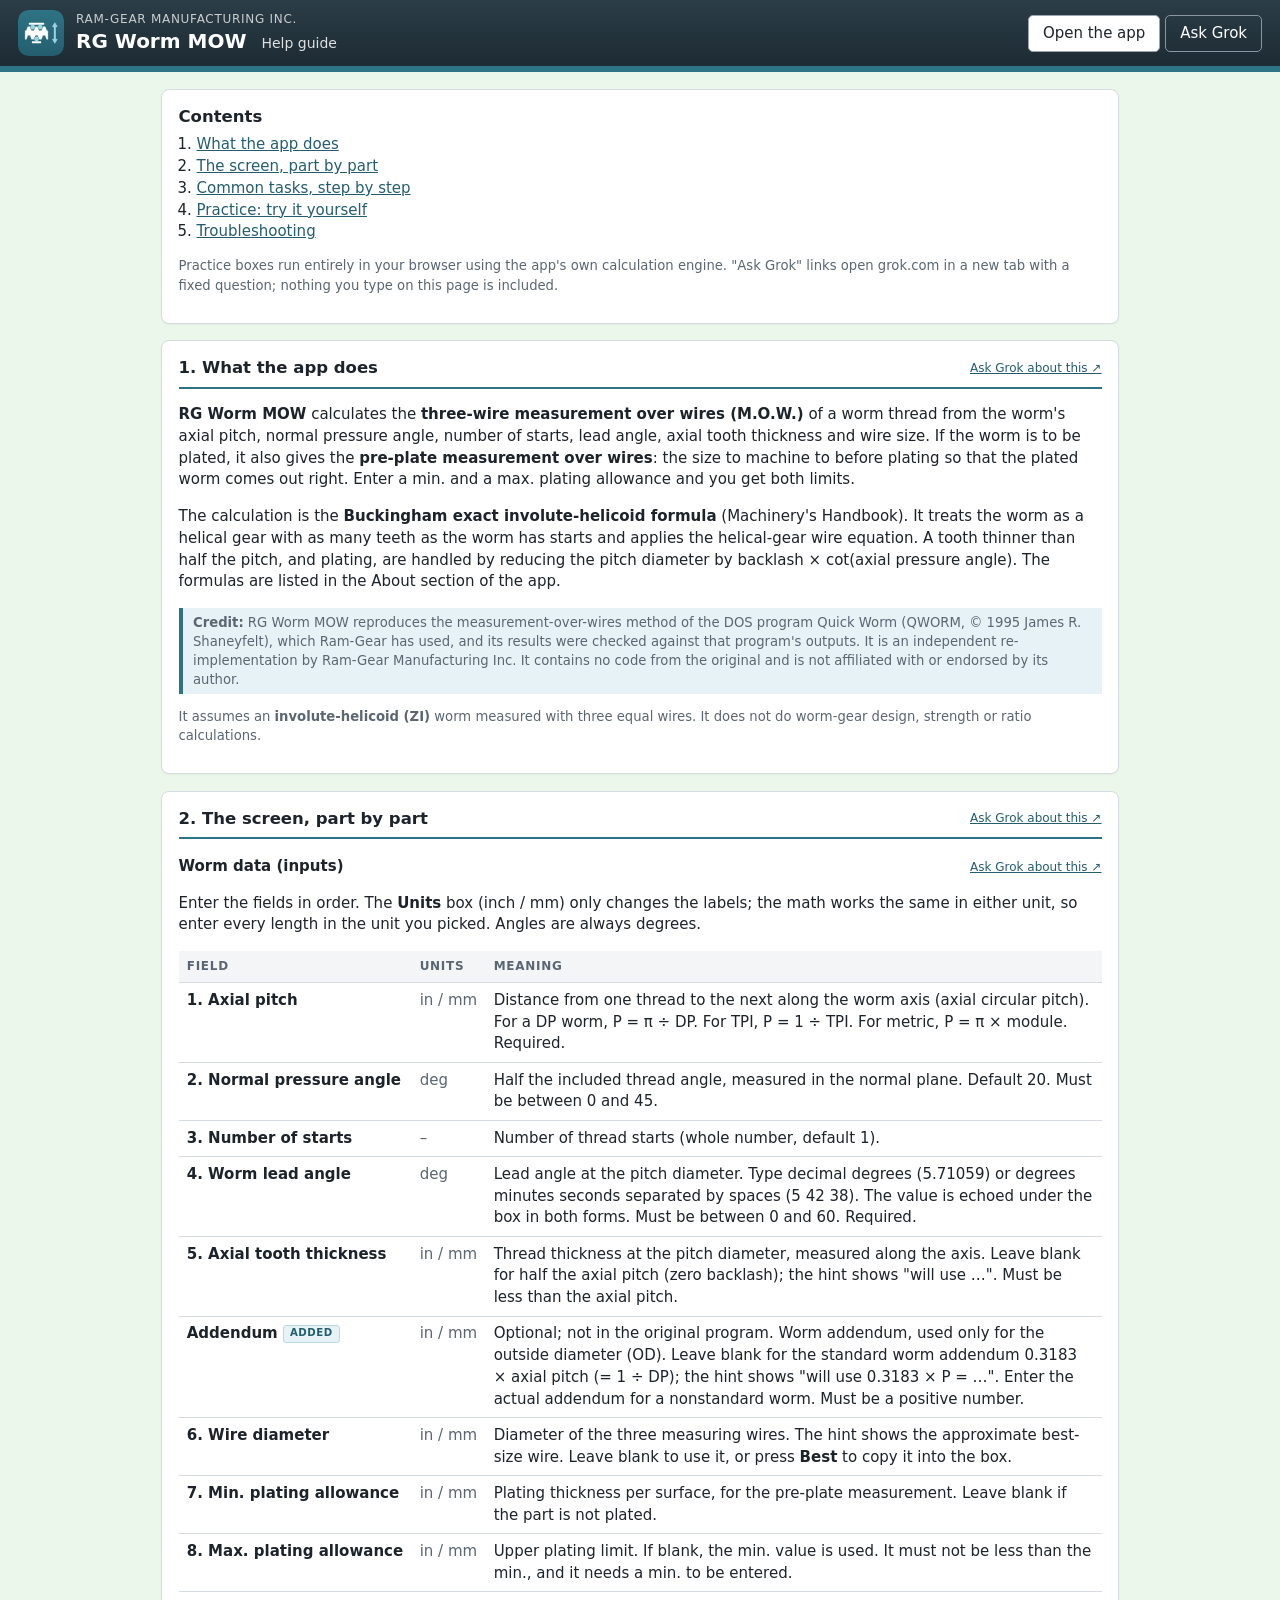
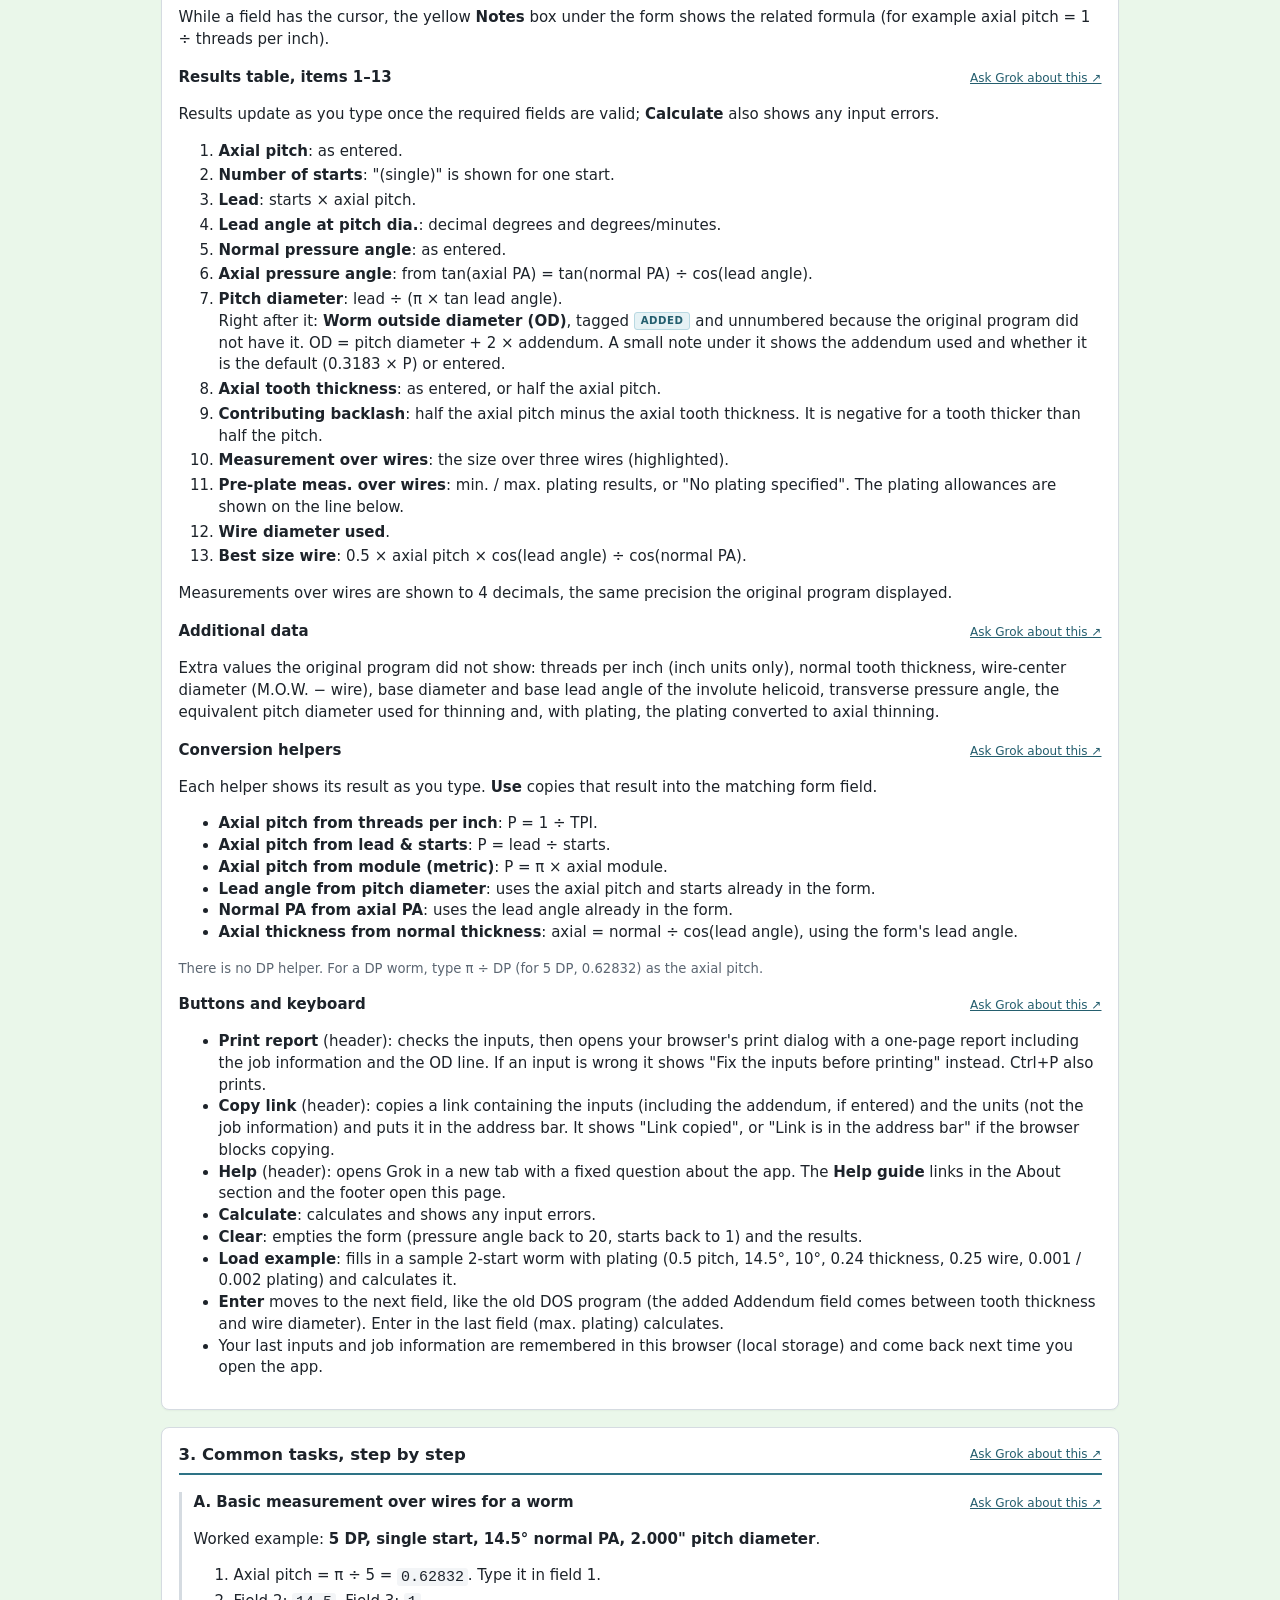
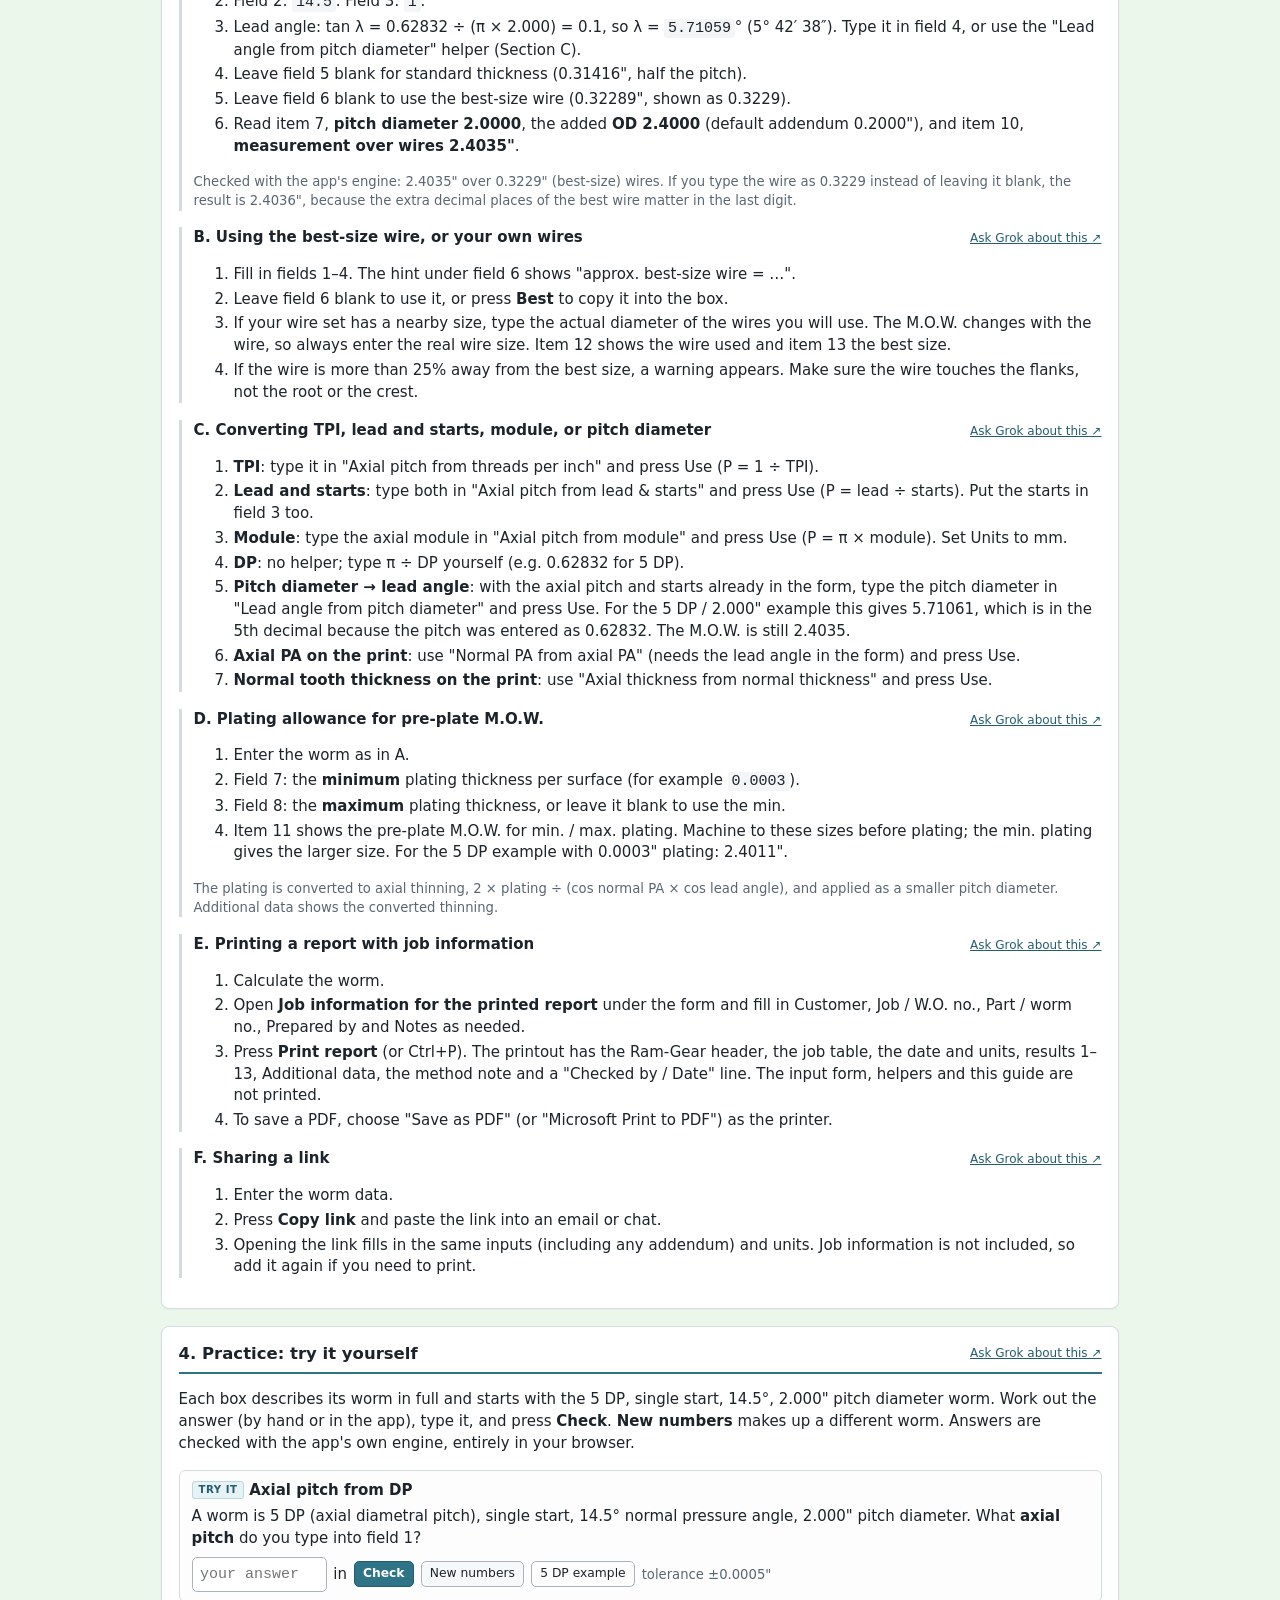
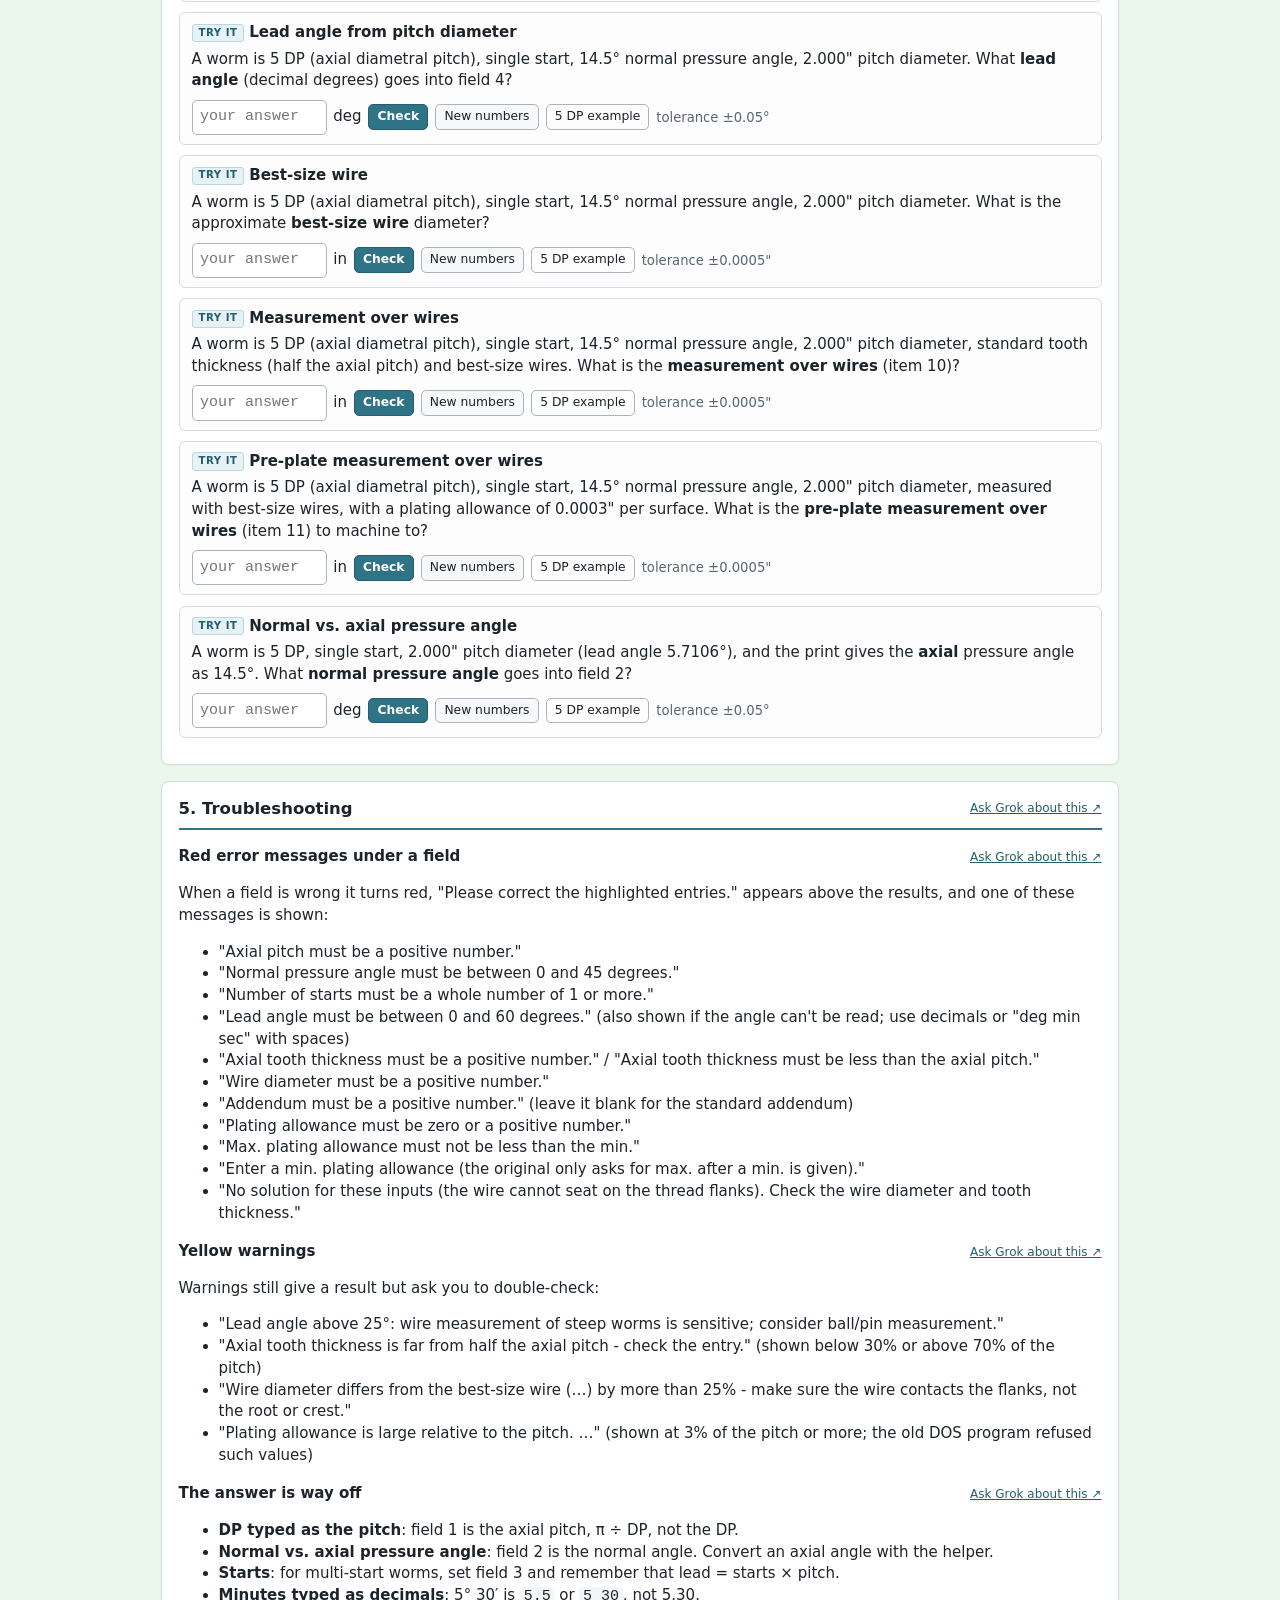
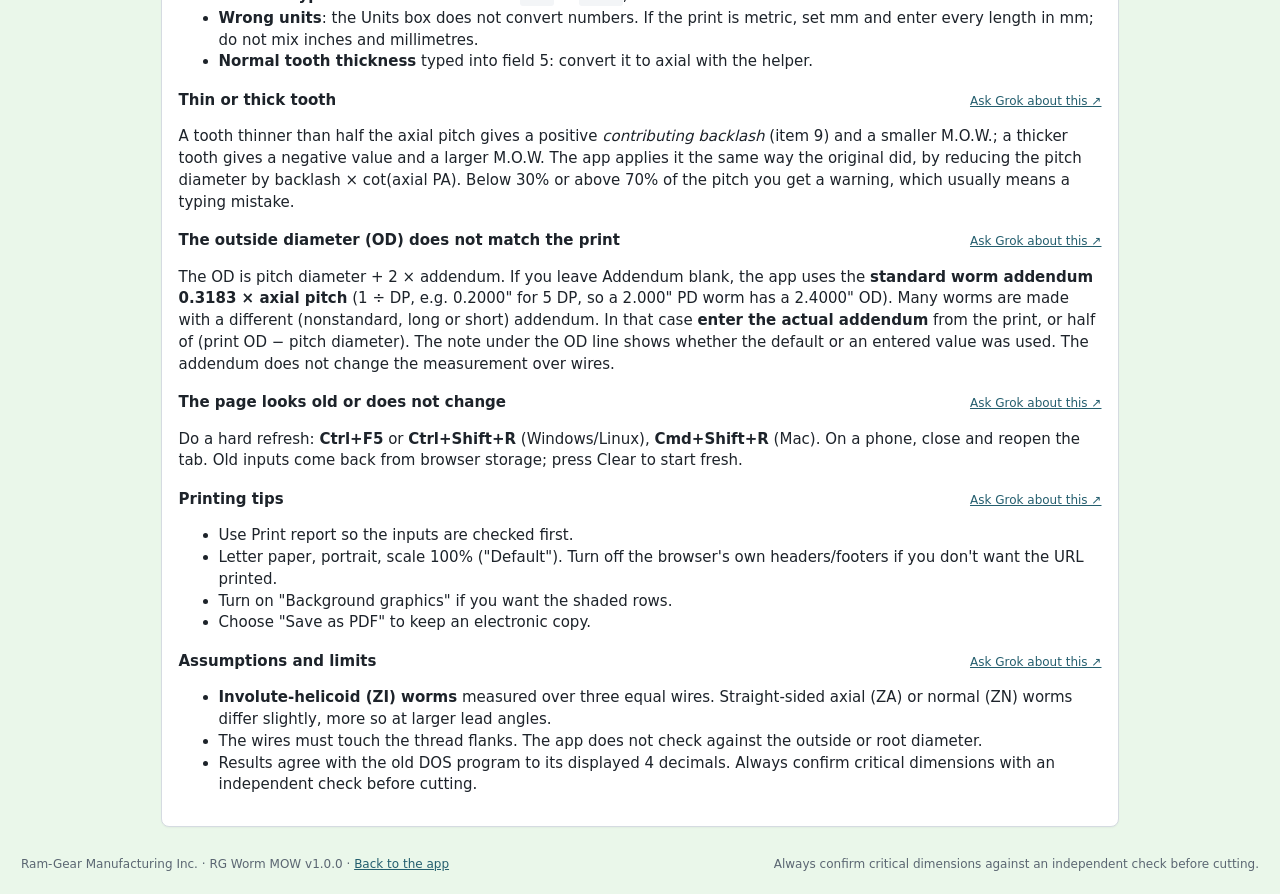
==== commit cc4096f5: "Add optional Addendum input and worm outside diameter (OD = PD + 2 x addendum, default 0.3183 x P); " ====
--- a/help.html
+++ b/help.html
@@ -56,7 +56,7 @@
 <section class="card" id="screen">
   <div class="card-head"><h2>2. The screen, part by part</h2><a class="askgrok" href="https://grok.com/?q=In%20Ram-Gear%27s%20RG%20Worm%20MOW%20worm%20thread%20measurement-over-wires%20app%2C%20can%20you%20walk%20me%20through%20the%20parts%20of%20the%20screen%3A%20the%20input%20fields%2C%20the%20results%20table%2C%20additional%20data%2C%20and%20the%20conversion%20helpers%3F%20Please%20read%20https%3A%2F%2Fram-gear.github.io%2Frg-worm-mow%2Fhelp.html%20first." target="_blank" rel="noopener" title="Opens Grok in a new tab with a question about this section. No data from this page is sent.">Ask Grok about this ↗</a></div>
 
-  <h3>Worm data (inputs) <a class="askgrok" href="https://grok.com/?q=In%20Ram-Gear%27s%20RG%20Worm%20MOW%20worm%20thread%20measurement-over-wires%20app%2C%20what%20does%20each%20of%20the%20eight%20input%20fields%20mean%2C%20and%20what%20units%20do%20they%20use%3F%20Please%20read%20https%3A%2F%2Fram-gear.github.io%2Frg-worm-mow%2Fhelp.html%20first." target="_blank" rel="noopener" title="Opens Grok in a new tab with a question about this section. No data from this page is sent.">Ask Grok about this ↗</a></h3>
+  <h3>Worm data (inputs) <a class="askgrok" href="https://grok.com/?q=In%20Ram-Gear%27s%20RG%20Worm%20MOW%20worm%20thread%20measurement-over-wires%20app%2C%20what%20does%20each%20of%20the%20input%20fields%2C%20including%20the%20optional%20addendum%2C%20mean%2C%20and%20what%20units%20do%20they%20use%3F%20Please%20read%20https%3A%2F%2Fram-gear.github.io%2Frg-worm-mow%2Fhelp.html%20first." target="_blank" rel="noopener" title="Opens Grok in a new tab with a question about this section. No data from this page is sent.">Ask Grok about this ↗</a></h3>
   <p>Enter the fields in order. The <strong>Units</strong> box (inch / mm) only changes the labels; the math works the same in either unit,
     so enter every length in the unit you picked. Angles are always degrees.</p>
   <table class="results helptable">
@@ -67,6 +67,7 @@
       <tr><td>3. Number of starts</td><td>–</td><td>Number of thread starts (whole number, default 1).</td></tr>
       <tr><td>4. Worm lead angle</td><td>deg</td><td>Lead angle at the pitch diameter. Type decimal degrees (5.71059) or degrees minutes seconds separated by spaces (5 42 38). The value is echoed under the box in both forms. Must be between 0 and 60. Required.</td></tr>
       <tr><td>5. Axial tooth thickness</td><td>in / mm</td><td>Thread thickness at the pitch diameter, measured along the axis. Leave blank for half the axial pitch (zero backlash); the hint shows "will use …". Must be less than the axial pitch.</td></tr>
+      <tr><td>Addendum <span class="tag tag-new">added</span></td><td>in / mm</td><td>Optional; not in the original program. Worm addendum, used only for the outside diameter (OD). Leave blank for the standard worm addendum 0.3183 × axial pitch (= 1 ÷ DP); the hint shows "will use 0.3183 × P = …". Enter the actual addendum for a nonstandard worm. Must be a positive number.</td></tr>
       <tr><td>6. Wire diameter</td><td>in / mm</td><td>Diameter of the three measuring wires. The hint shows the approximate best-size wire. Leave blank to use it, or press <strong>Best</strong> to copy it into the box.</td></tr>
       <tr><td>7. Min. plating allowance</td><td>in / mm</td><td>Plating thickness per surface, for the pre-plate measurement. Leave blank if the part is not plated.</td></tr>
       <tr><td>8. Max. plating allowance</td><td>in / mm</td><td>Upper plating limit. If blank, the min. value is used. It must not be less than the min., and it needs a min. to be entered.</td></tr>
@@ -84,7 +85,9 @@
     <li><strong>Lead angle at pitch dia.</strong>: decimal degrees and degrees/minutes.</li>
     <li><strong>Normal pressure angle</strong>: as entered.</li>
     <li><strong>Axial pressure angle</strong>: from tan(axial PA) = tan(normal PA) ÷ cos(lead angle).</li>
-    <li><strong>Pitch diameter</strong>: lead ÷ (π × tan lead angle).</li>
+    <li><strong>Pitch diameter</strong>: lead ÷ (π × tan lead angle).
+      <br>Right after it: <strong>Worm outside diameter (OD)</strong>, tagged <span class="tag tag-new">added</span> and unnumbered because the original program did not have it.
+      OD = pitch diameter + 2 × addendum. A small note under it shows the addendum used and whether it is the default (0.3183 × P) or entered.</li>
     <li><strong>Axial tooth thickness</strong>: as entered, or half the axial pitch.</li>
     <li><strong>Contributing backlash</strong>: half the axial pitch minus the axial tooth thickness. It is negative for a tooth thicker than half the pitch.</li>
     <li><strong>Measurement over wires</strong>: the size over three wires (highlighted).</li>
@@ -114,8 +117,8 @@
   <h3>Buttons and keyboard <a class="askgrok" href="https://grok.com/?q=In%20Ram-Gear%27s%20RG%20Worm%20MOW%20worm%20thread%20measurement-over-wires%20app%2C%20what%20do%20the%20Print%20report%2C%20Copy%20link%2C%20Help%2C%20Clear%20and%20Load%20example%20buttons%20do%2C%20and%20how%20does%20the%20Enter%20key%20work%3F%20Please%20read%20https%3A%2F%2Fram-gear.github.io%2Frg-worm-mow%2Fhelp.html%20first." target="_blank" rel="noopener" title="Opens Grok in a new tab with a question about this section. No data from this page is sent.">Ask Grok about this ↗</a></h3>
   <ul>
     <li><strong>Print report</strong> (header): checks the inputs, then opens your browser's print dialog with a one-page report
-      including the job information. If an input is wrong it shows "Fix the inputs before printing" instead. Ctrl+P also prints.</li>
-    <li><strong>Copy link</strong> (header): copies a link containing the eight inputs and the units (not the job information) and
+      including the job information and the OD line. If an input is wrong it shows "Fix the inputs before printing" instead. Ctrl+P also prints.</li>
+    <li><strong>Copy link</strong> (header): copies a link containing the inputs (including the addendum, if entered) and the units (not the job information) and
       puts it in the address bar. It shows "Link copied", or "Link is in the address bar" if the browser blocks copying.</li>
     <li><strong>Help</strong> (header): opens Grok in a new tab with a fixed question about the app. The <strong>Help guide</strong> links
       in the About section and the footer open this page.</li>
@@ -123,7 +126,7 @@
     <li><strong>Clear</strong>: empties the form (pressure angle back to 20, starts back to 1) and the results.</li>
     <li><strong>Load example</strong>: fills in a sample 2-start worm with plating (0.5 pitch, 14.5°, 10°, 0.24 thickness, 0.25 wire,
       0.001 / 0.002 plating) and calculates it.</li>
-    <li><strong>Enter</strong> moves to the next field, like the old DOS program. Enter in the last field (max. plating) calculates.</li>
+    <li><strong>Enter</strong> moves to the next field, like the old DOS program (the added Addendum field comes between tooth thickness and wire diameter). Enter in the last field (max. plating) calculates.</li>
     <li>Your last inputs and job information are remembered in this browser (local storage) and come back next time you open the app.</li>
   </ul>
 </section>
@@ -140,7 +143,7 @@
       "Lead angle from pitch diameter" helper (Section C).</li>
     <li>Leave field 5 blank for standard thickness (0.31416", half the pitch).</li>
     <li>Leave field 6 blank to use the best-size wire (0.32289", shown as 0.3229).</li>
-    <li>Read item 7, <strong>pitch diameter 2.0000</strong>, and item 10, <strong>measurement over wires 2.4035"</strong>.</li>
+    <li>Read item 7, <strong>pitch diameter 2.0000</strong>, the added <strong>OD 2.4000</strong> (default addendum 0.2000"), and item 10, <strong>measurement over wires 2.4035"</strong>.</li>
   </ol>
   <p class="muted">Checked with the app's engine: 2.4035" over 0.3229" (best-size) wires. If you type the wire as 0.3229 instead of leaving it blank,
     the result is 2.4036", because the extra decimal places of the best wire matter in the last digit.</p></div>
@@ -192,7 +195,7 @@
   <ol>
     <li>Enter the worm data.</li>
     <li>Press <strong>Copy link</strong> and paste the link into an email or chat.</li>
-    <li>Opening the link fills in the same eight inputs and units. Job information is not included, so add it again if you need to print.</li>
+    <li>Opening the link fills in the same inputs (including any addendum) and units. Job information is not included, so add it again if you need to print.</li>
   </ol></div>
 </section>
 
@@ -274,6 +277,7 @@
     <li>"Lead angle must be between 0 and 60 degrees." (also shown if the angle can't be read; use decimals or "deg min sec" with spaces)</li>
     <li>"Axial tooth thickness must be a positive number." / "Axial tooth thickness must be less than the axial pitch."</li>
     <li>"Wire diameter must be a positive number."</li>
+    <li>"Addendum must be a positive number." (leave it blank for the standard addendum)</li>
     <li>"Plating allowance must be zero or a positive number."</li>
     <li>"Max. plating allowance must not be less than the min."</li>
     <li>"Enter a min. plating allowance (the original only asks for max. after a min. is given)."</li>
@@ -304,6 +308,12 @@
   <p>A tooth thinner than half the axial pitch gives a positive <em>contributing backlash</em> (item 9) and a smaller M.O.W.; a thicker tooth gives a
     negative value and a larger M.O.W. The app applies it the same way the original did, by reducing the pitch diameter by backlash × cot(axial PA).
     Below 30% or above 70% of the pitch you get a warning, which usually means a typing mistake.</p>
+
+  <h3>The outside diameter (OD) does not match the print <a class="askgrok" href="https://grok.com/?q=In%20Ram-Gear%27s%20RG%20Worm%20MOW%20worm%20thread%20measurement-over-wires%20app%2C%20the%20worm%20outside%20diameter%20shown%20by%20the%20app%20does%20not%20match%20my%20print.%20How%20is%20the%20default%20addendum%20chosen%20and%20when%20should%20I%20enter%20my%20own%3F%20Please%20read%20https%3A%2F%2Fram-gear.github.io%2Frg-worm-mow%2Fhelp.html%20first." target="_blank" rel="noopener" title="Opens Grok in a new tab with a question about this section. No data from this page is sent.">Ask Grok about this ↗</a></h3>
+  <p>The OD is pitch diameter + 2 × addendum. If you leave Addendum blank, the app uses the <strong>standard worm addendum 0.3183 × axial pitch</strong>
+    (1 ÷ DP, e.g. 0.2000" for 5 DP, so a 2.000" PD worm has a 2.4000" OD). Many worms are made with a different (nonstandard, long or short) addendum.
+    In that case <strong>enter the actual addendum</strong> from the print, or half of (print OD − pitch diameter). The note under the OD line shows whether the
+    default or an entered value was used. The addendum does not change the measurement over wires.</p>
 
   <h3>The page looks old or does not change <a class="askgrok" href="https://grok.com/?q=In%20Ram-Gear%27s%20RG%20Worm%20MOW%20worm%20thread%20measurement-over-wires%20app%2C%20the%20page%20looks%20outdated%20after%20an%20update.%20How%20do%20I%20do%20a%20hard%20refresh%3F%20Please%20read%20https%3A%2F%2Fram-gear.github.io%2Frg-worm-mow%2Fhelp.html%20first." target="_blank" rel="noopener" title="Opens Grok in a new tab with a question about this section. No data from this page is sent.">Ask Grok about this ↗</a></h3>
   <p>Do a hard refresh: <strong>Ctrl+F5</strong> or <strong>Ctrl+Shift+R</strong> (Windows/Linux), <strong>Cmd+Shift+R</strong> (Mac). On a phone, close and reopen the tab.
--- a/css/style.css
+++ b/css/style.css
@@ -1,19 +1,19 @@
 :root{
   --ink:#1d232a; --muted:#5b6672; --line:#d5dbe1; --bg:#EAF7EA; --card:#fff;
-  --brand:#8a1c1c; --brand-dark:#5e1010; --steel:#2f3d4c; --accent:#c8932c;
+  --brand:#2E7386; --brand-dark:#245E6E; --focus:#9FD3E1; --tint:#E6F2F5; --tint-line:#B9D9E2;
   --ok:#256b3a; --warn:#8a5a00; --err:#a11d1d;
   --mono: "SFMono-Regular", Consolas, "Liberation Mono", Menlo, monospace;
 }
 *{box-sizing:border-box}
 html,body{margin:0;background:var(--bg);color:var(--ink);font:15px/1.45 system-ui,-apple-system,"Segoe UI",Roboto,Arial,sans-serif}
-.site-header{display:flex;justify-content:space-between;align-items:center;gap:1rem;flex-wrap:wrap;
-  padding:.8rem 1.4rem;background:linear-gradient(90deg,var(--steel),#1c2631);color:#fff;border-bottom:4px solid var(--brand)}
-.brand{display:flex;align-items:center;gap:.9rem}
+.site-header{display:flex;justify-content:space-between;align-items:center;gap:18px;flex-wrap:wrap;box-sizing:border-box;min-height:72px;
+  padding:10px 18px;background:linear-gradient(#2b3d47,#1d2b33);color:#fff;border-bottom:6px solid #2e7386}
+.brand{display:flex;align-items:center;gap:12px}
 .logo{width:46px;height:46px;border-radius:6px;background:var(--brand);color:#fff;display:grid;place-items:center;
-  font-weight:800;letter-spacing:.5px;font-size:1.1rem;border:2px solid var(--accent)}
-.company{font-size:.8rem;text-transform:uppercase;letter-spacing:.12em;opacity:.85}
-h1{margin:0;font-size:1.45rem;letter-spacing:.02em}
-h1 .sub{font-weight:400;font-size:1rem;opacity:.85;margin-left:.4rem}
+  font-weight:800;letter-spacing:.5px;font-size:1.1rem;border:2px solid var(--brand-dark)}
+.company{font-size:12px;line-height:1.3;text-transform:uppercase;letter-spacing:.06em;opacity:.75}
+h1{margin:0;font-size:20px;line-height:1.3}
+h1 .sub{font-weight:400;font-size:14px;opacity:.85;margin-left:8px}
 h2{font-size:1.1rem;margin:0}
 h3{font-size:1rem}
 .layout{display:grid;grid-template-columns:minmax(330px,440px) 1fr;gap:1.1rem;padding:1.1rem 1.4rem;max-width:1400px;margin:0 auto}
@@ -28,7 +28,10 @@
 .inp{display:flex;align-items:center;gap:.4rem}
 input,select,textarea{font:inherit;padding:.38rem .5rem;border:1px solid #aab4be;border-radius:5px;background:#fff;color:var(--ink)}
 .inp input{flex:1;font-family:var(--mono);font-size:1rem}
-input:focus,select:focus,textarea:focus{outline:2px solid var(--accent);outline-offset:0;border-color:var(--accent)}
+input:focus,select:focus,textarea:focus{border-color:var(--brand)}
+:focus{outline:none}
+a:focus-visible,button:focus-visible,summary:focus-visible,.btn:focus-visible{outline:3px solid var(--focus);outline-offset:2px;box-shadow:0 0 0 2px var(--brand-dark)}
+input:focus-visible,select:focus-visible,textarea:focus-visible{outline:3px solid var(--focus);outline-offset:1px;border-color:var(--brand);box-shadow:0 0 0 1px var(--brand)}
 .field.has-error input{border-color:var(--err);background:#fff6f6}
 .u{min-width:2.4rem;color:var(--muted);font-size:.85rem}
 .hint{font-size:.8rem;color:var(--muted);margin-top:.15rem;font-family:var(--mono)}
@@ -36,8 +39,10 @@
 .err:empty{display:none}
 .btn{font:inherit;cursor:pointer;border:1px solid #aab4be;border-radius:5px;padding:.42rem .85rem;background:#f7f8fa;color:var(--ink)}
 .btn:hover{background:#eceff2}
-.site-header .btn{background:rgba(255,255,255,.1);color:#fff;border-color:rgba(255,255,255,.4)}
-.site-header .btn:hover{background:rgba(255,255,255,.2)}
+.site-header .btn{padding:7px 14px;border-radius:5px;border:1px solid #9aa5b1;background:#fff;color:var(--ink);font-size:15px;line-height:1.4}
+.site-header .btn:hover{background:#e6eef1}
+.site-header .btn-ghost{background:transparent;color:#fff;border-color:#8a96a3}
+.site-header .btn-ghost:hover{background:rgba(255,255,255,.12)}
 .btn-primary{background:var(--brand);color:#fff;border-color:var(--brand-dark);font-weight:600}
 .btn-primary:hover{background:var(--brand-dark)}
 .btn-ghost{background:transparent}
@@ -48,8 +53,8 @@
 .job label{display:block;font-size:.85rem;margin-top:.35rem}
 .job input,.job textarea{width:100%;margin-top:.15rem}
 .grid2{display:grid;grid-template-columns:1fr 1fr;gap:0 .6rem}
-.notes{margin-top:1rem;background:#fbf7ee;border:1px solid #ead9b5;border-radius:6px;padding:.55rem .8rem;font-size:.88rem}
-.notes h3{margin:.1rem 0 .3rem;color:var(--brand);font-size:.9rem;text-transform:uppercase;letter-spacing:.06em}
+.notes{margin-top:1rem;background:var(--tint);border:1px solid var(--tint-line);border-radius:6px;padding:.55rem .8rem;font-size:.88rem}
+.notes h3{margin:.1rem 0 .3rem;color:var(--brand-dark);font-size:.9rem;text-transform:uppercase;letter-spacing:.06em}
 .notes p{margin:.25rem 0}
 .notes code{font-family:var(--mono);font-size:.85em}
 table.results{width:100%;border-collapse:collapse}
@@ -57,7 +62,8 @@
 .results thead th{background:#f3f5f7;font-size:.8rem;text-transform:uppercase;letter-spacing:.06em;color:var(--muted)}
 .results td.num,.results th.num{text-align:right;font-family:var(--mono);white-space:nowrap}
 .results td.idx{width:2.2rem;color:var(--muted)}
-.results tr.key td{background:#fff7e6;font-weight:700}
+.results tr.key td{background:var(--tint);font-weight:700}
+.results tr.key td:first-child{border-left:4px solid var(--brand)}
 .results tr.key td.num{font-size:1.15rem;color:var(--brand-dark)}
 .results.small td{font-size:.88rem;padding:.3rem .55rem}
 .results .unit{color:var(--muted);font-size:.8em;margin-left:.25rem}
@@ -65,7 +71,7 @@
 .empty{color:var(--muted);text-align:center;padding:2rem!important}
 .sec{margin:1.2rem 0 .4rem}
 .tag{display:inline-block;font-size:.68rem;font-weight:600;text-transform:uppercase;letter-spacing:.05em;padding:.05rem .4rem;border-radius:3px;vertical-align:middle}
-.tag-new{background:#e7eef7;color:#2c4f7c;border:1px solid #c4d4e8}
+.tag-new{background:var(--tint);color:var(--brand-dark);border:1px solid var(--tint-line)}
 .stamp{font-size:.8rem;color:var(--muted)}
 .method{font-size:.8rem;color:var(--muted);margin-top:1rem;border-top:1px solid var(--line);padding-top:.6rem}
 .msg{border-radius:5px;padding:.45rem .7rem;margin-bottom:.6rem;font-size:.88rem}
@@ -83,7 +89,7 @@
 .formulas li{margin:.25rem 0}
 .site-footer{display:flex;justify-content:space-between;flex-wrap:wrap;gap:.5rem;padding:.8rem 1.4rem 1.4rem;color:var(--muted);font-size:.8rem;max-width:1400px;margin:0 auto}
 .print-only{display:none}
-.toast{position:fixed;bottom:1rem;left:50%;transform:translateX(-50%);background:var(--steel);color:#fff;padding:.5rem 1rem;border-radius:5px;font-size:.9rem;z-index:10}
+.toast{position:fixed;bottom:1rem;left:50%;transform:translateX(-50%);background:#1d2b33;color:#fff;padding:.5rem 1rem;border-radius:5px;font-size:.9rem;z-index:10}
 @media (max-width:860px){.layout{grid-template-columns:1fr}}
 
 @media print{
@@ -100,18 +106,21 @@
   .jobtable td{padding:.15rem .3rem;border:1px solid #999}
   .jobtable td.k{font-weight:600;width:16%;background:#f2f2f2}
   .results th,.results td{border-bottom:1px solid #999;padding:.2rem .45rem}
-  .results.small td{padding:.12rem .45rem;font-size:9pt}
+  .results.small td{padding:.06rem .45rem;font-size:9pt}
   .sec{margin:.6rem 0 .2rem}
   .method{margin-top:.5rem;font-size:8pt}
-  .results tr.key td{background:#eee}
+  .results tr.key td{background:#eee;color:#000}
+  .results tr.key td.num{color:#000}
+  .results tr.key td:first-child{border-left:none}
+  .card-head{border-bottom-color:#000}
   .card-head{border-bottom:1px solid #000}
   .tag-new{border:1px solid #999;background:#fff;color:#333}
-  .sig{margin-top:1rem}
+  .sig{margin-top:.5rem}
   .card-head{margin-bottom:.3rem}
   .print-brand{margin-bottom:.3rem}
   .msg{border:1px solid #999;background:#fff;color:#000}
 }
-.attrib{font-size:.88rem;color:var(--muted);border-left:3px solid var(--accent);padding:.3rem .7rem;background:#fbf7ee}
+.attrib{font-size:.88rem;color:var(--muted);border-left:4px solid var(--brand);padding:.3rem .7rem;background:var(--tint)}
 
 a.btn{text-decoration:none;display:inline-block}
 .app-icon{width:46px;height:46px;border-radius:10px;display:block;flex:none}
@@ -120,7 +129,7 @@
 .help-layout{display:flex;flex-direction:column;gap:1.1rem;padding:1.1rem 1.4rem;max-width:1000px;margin:0 auto}
 .helppage .card-head{gap:1rem;flex-wrap:wrap}
 .helppage h3{display:flex;justify-content:space-between;align-items:baseline;gap:1rem;flex-wrap:wrap;margin:1.1rem 0 .4rem}
-.askgrok{font-size:.8rem;font-weight:400;white-space:nowrap;color:#2c4f7c}
+.askgrok{font-size:.8rem;font-weight:400;white-space:nowrap;color:var(--brand-dark)}
 .toc ol{margin:.4rem 0 .4rem 1.2rem;padding:0}
 .helptable td:first-child{white-space:nowrap;font-weight:600}
 .helptable td:nth-child(2){white-space:nowrap;color:var(--muted)}
@@ -136,4 +145,12 @@
 .tresult:empty{display:none}
 .tresult.good{background:#eaf6ee;border:1px solid #a9d6b5;color:var(--ok);padding:.45rem .7rem}
 .tresult.bad{background:#fdecec;border:1px solid #f0b4b4;color:var(--err);padding:.45rem .7rem}
-.helplink a,.site-footer a{color:var(--brand)}
+.helplink a,.site-footer a,.toc a{color:var(--brand-dark)}
+.results tr.added td{background:#fafcfd}
+.results .adnote{font-weight:400;color:var(--muted);font-size:.78rem}
+@media print{
+  .results th,.results td,.results td.idx,.results td.num{color:#000}
+  .results th,.results td{padding:.14rem .45rem}
+  .results .adnote,.results .unit,.results .dm{color:#333}
+  .results tr.added td{background:#fff}
+}
